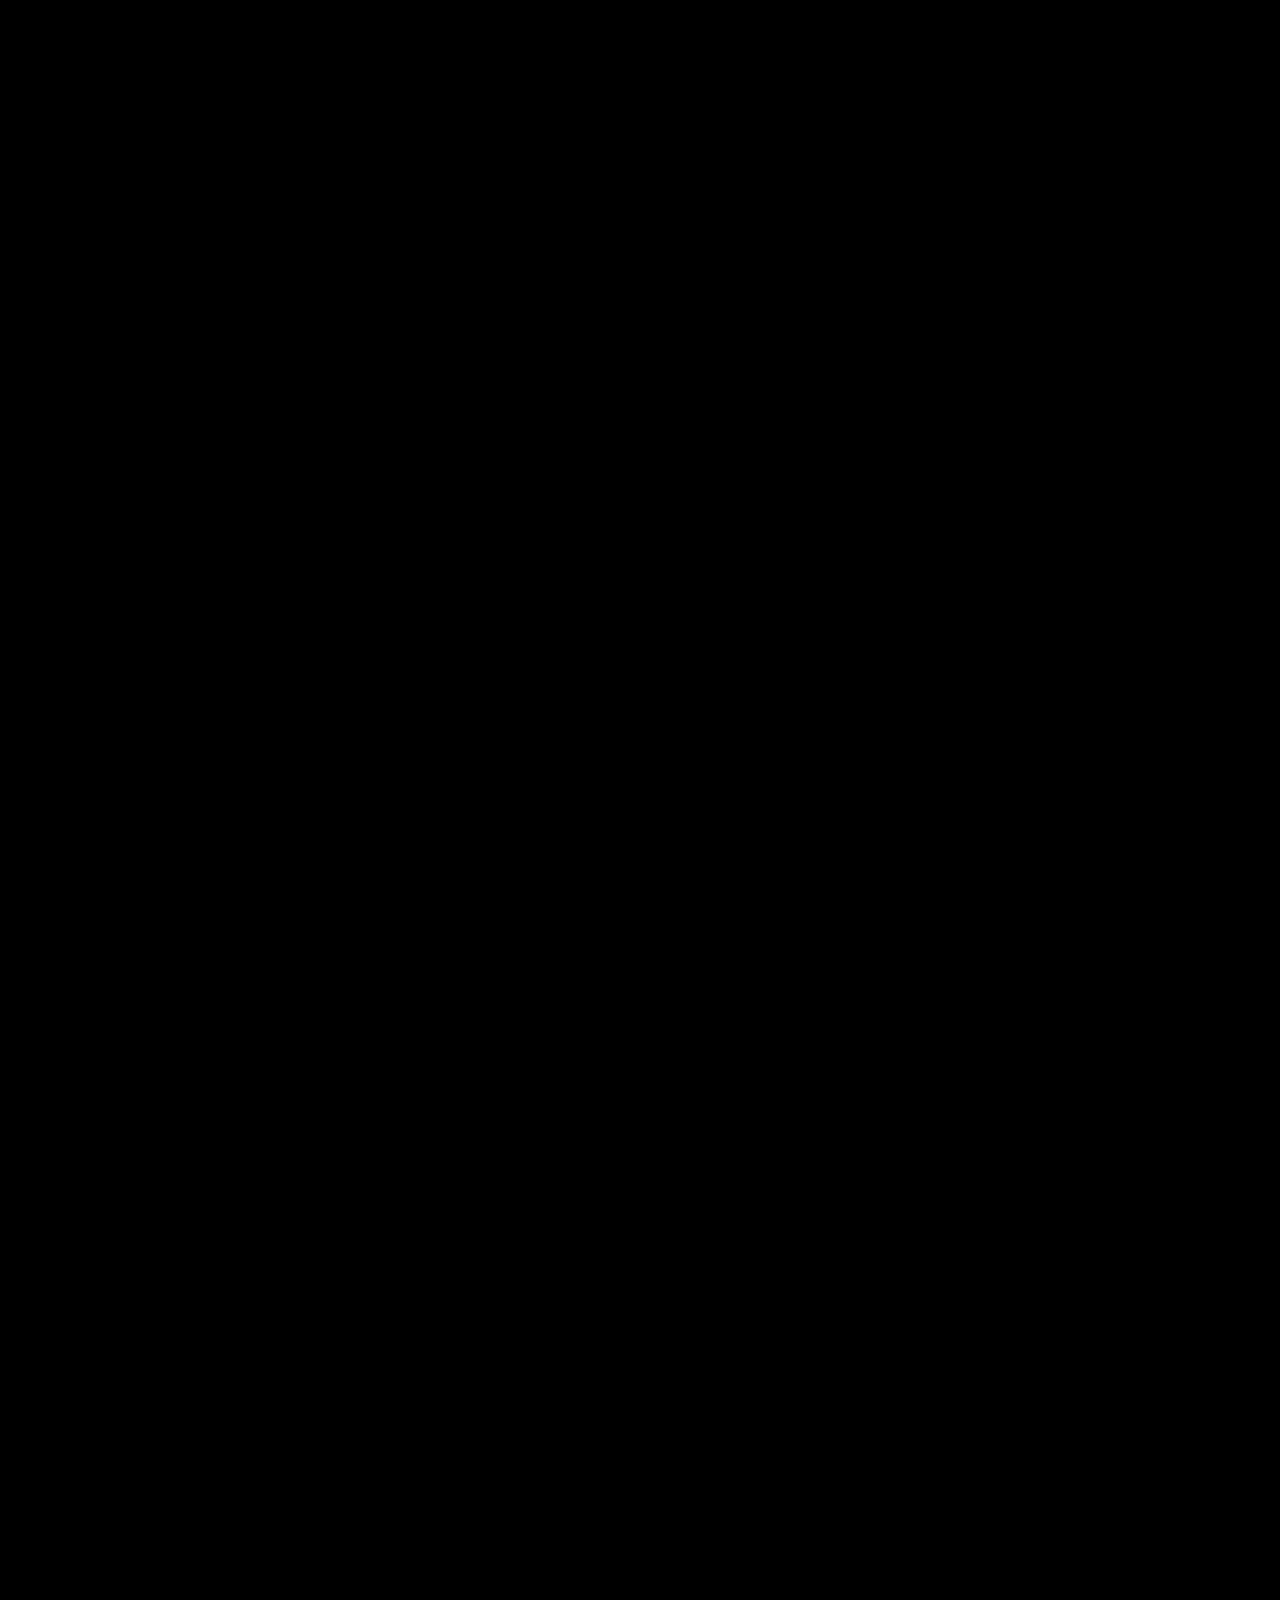
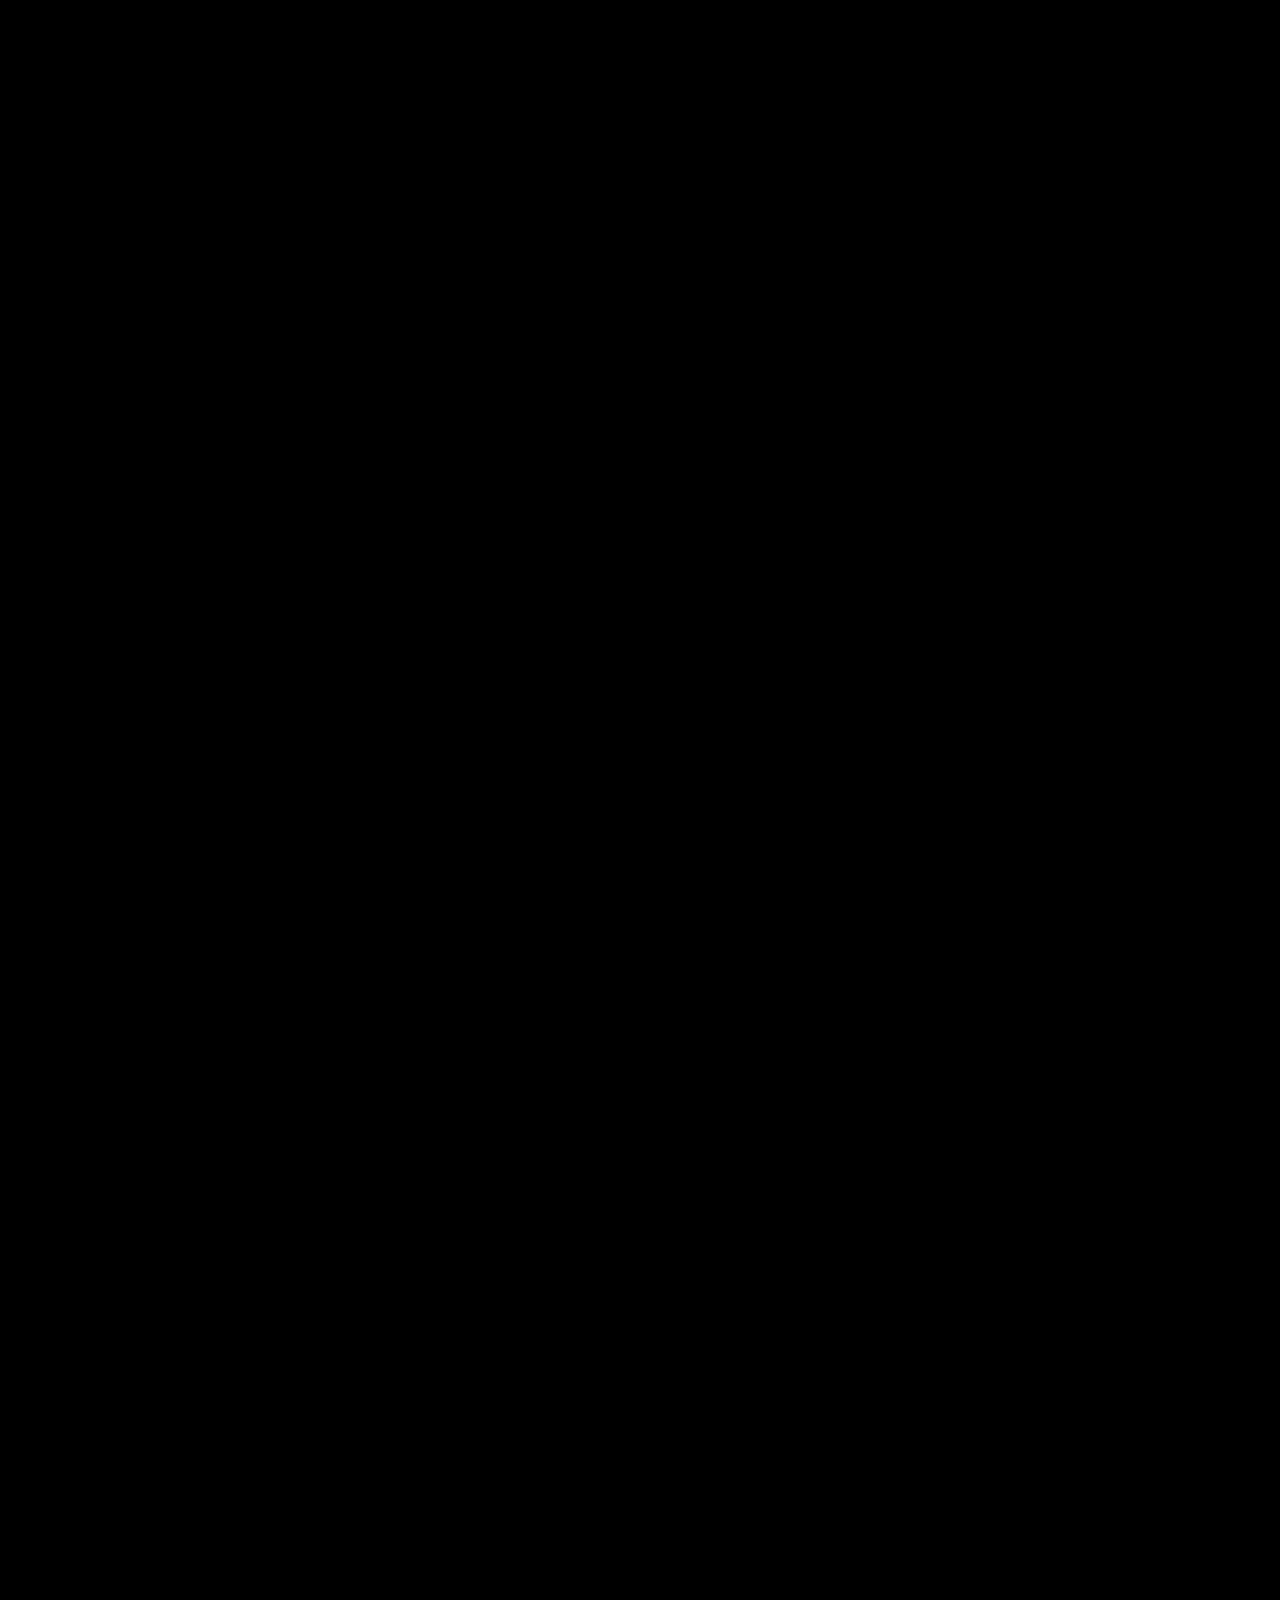
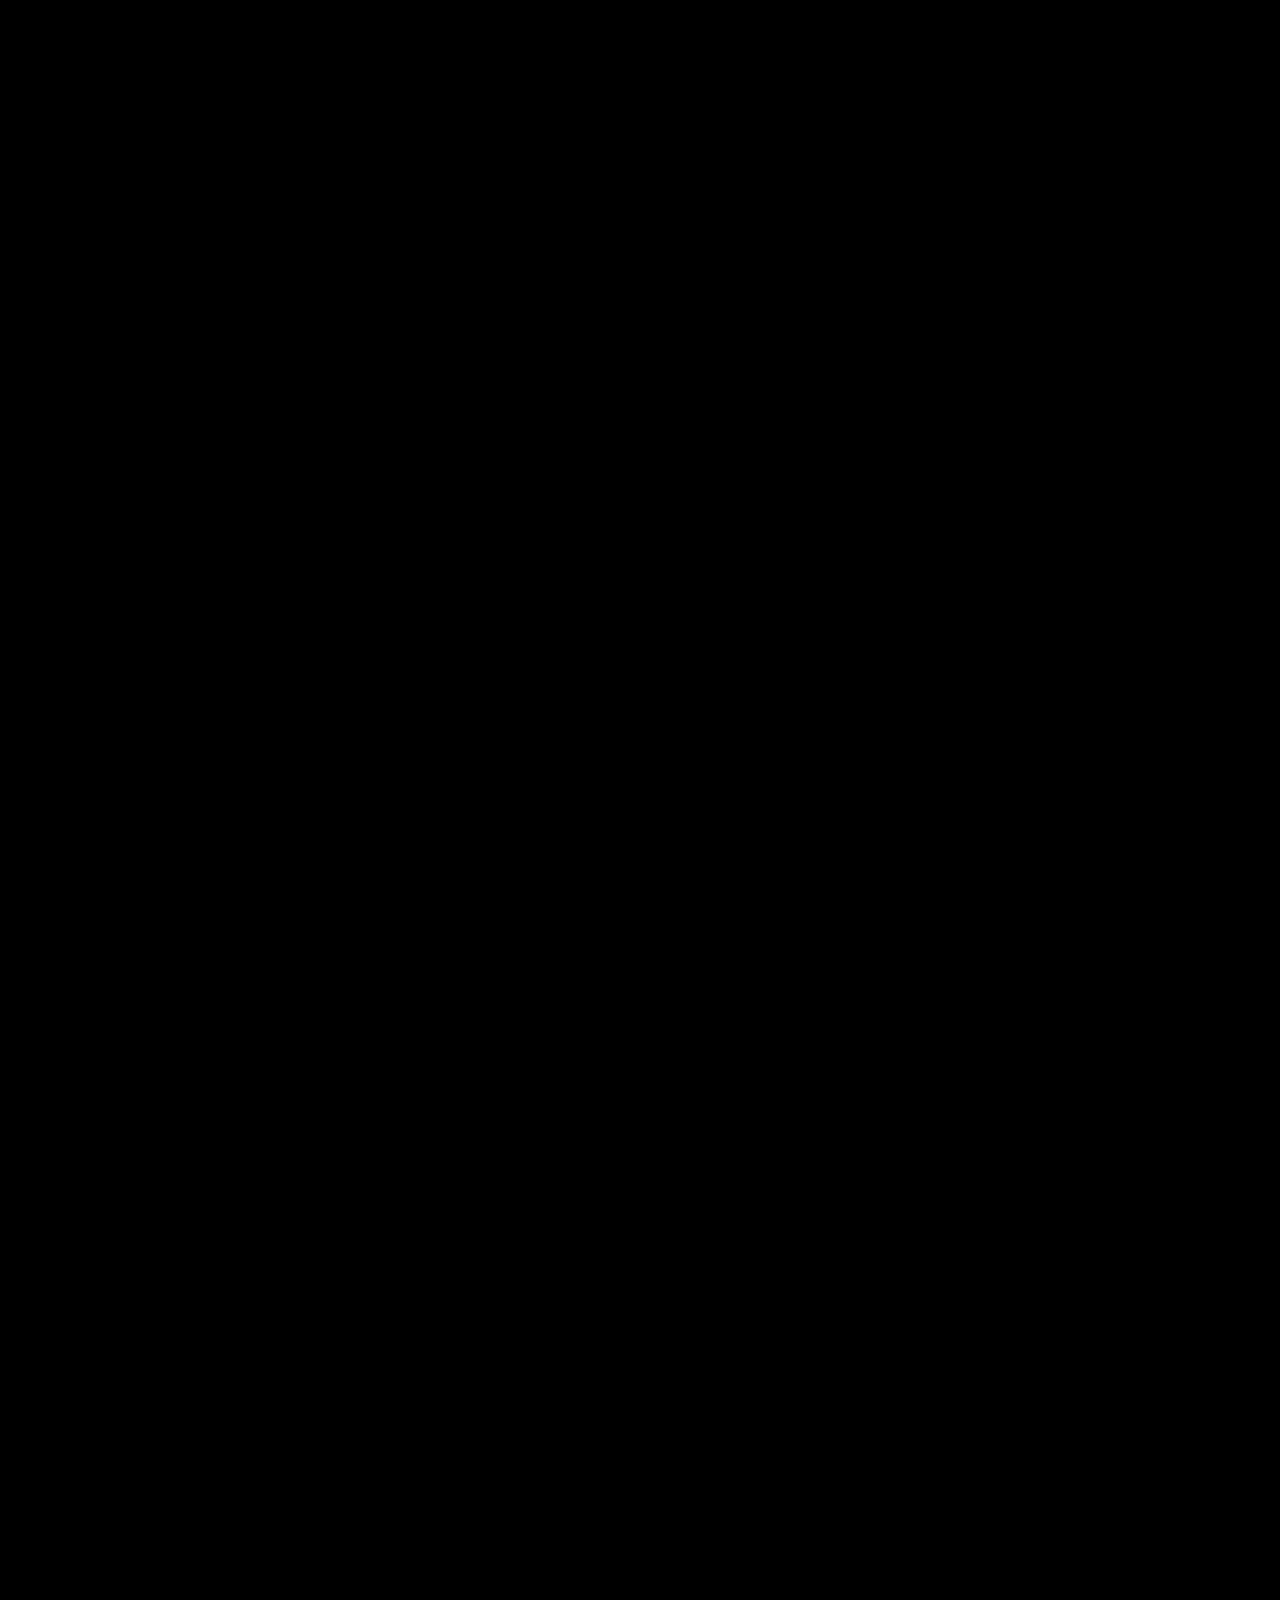
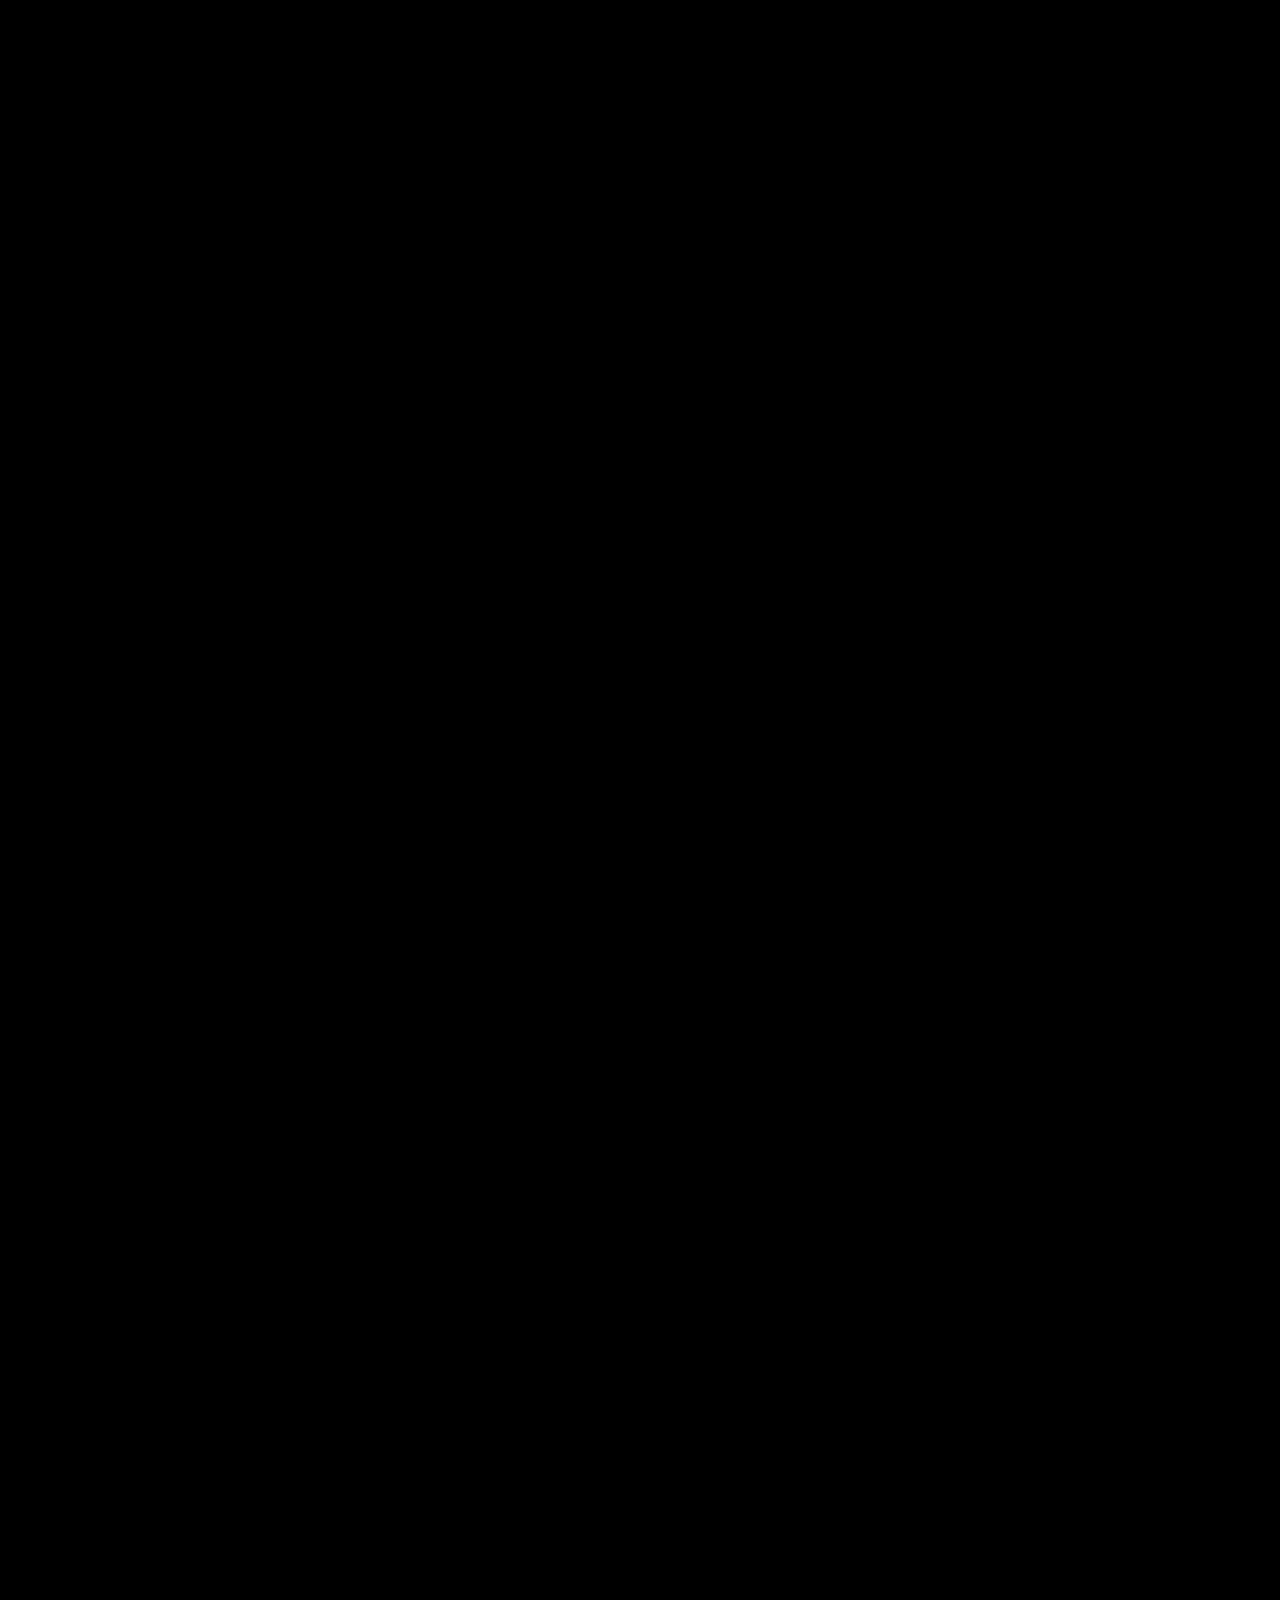
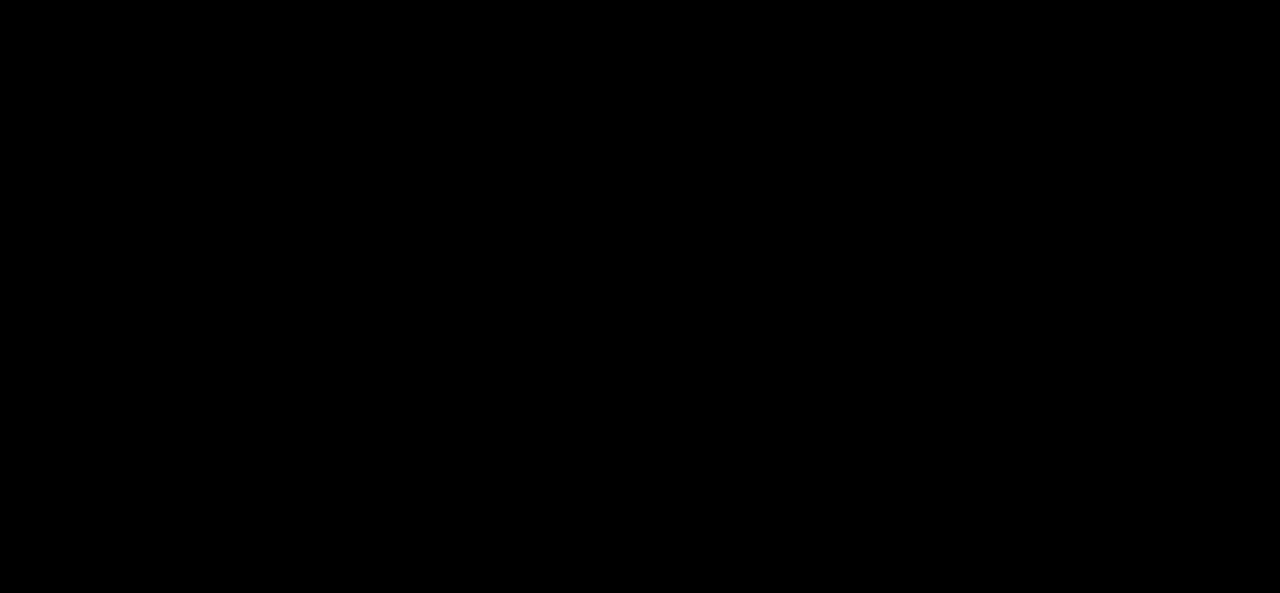
==== index.html @ 540d3f27 "1.." ====
<!DOCTYPE html>
<html lang="en">
<head>
    <meta charset="UTF-8">
    <meta name="viewport" content="width=device-width, initial-scale=1.0">
    <meta name="description" content=" ">
    <meta name="keywords" content="  ">
    <title> Portfolio Ola..</title>
    <link rel="icon" href="./imgFolder/logo2.jpg">
    <link rel="stylesheet" href="https://cdnjs.cloudflare.com/ajax/libs/font-awesome/6.5.1/css/all.min.css" integrity="sha512-DTOQO9RWCH3ppGqcWaEA1BIZOC6xxalwEsw9c2QQeAIftl+Vegovlnee1c9QX4TctnWMn13TZye+giMm8e2LwA==" crossorigin="anonymous" referrerpolicy="no-referrer" />
    <link rel="stylesheet" href="style.css">
</head>
<body data-mode="light">
    <!-- header section start  -->
    <header id="header">
        <div class="container">
            <nav id="fixed-nav">
                <div class="container">
                    <div class="nav-bar">
                    <a href="#" class="logo"> <img src="./imgFolder/logo2.jpg" alt="logo image"> </a>
                    <ul id="sidemenu">
                    <li><a href="#">home</a></li>
                    <li><a href="#about">About</a></li>
                    <li><a href="#services">Services</a></li>
                    <li><a href="#portfolio">Portfolio</a></li>
                    <li><a href="#pricing">Pricing</a></li>
                    <li><a href="#review">Review</a></li>
                    <li><a href="#contact">Contact</a></li>
                    <i class="fas fa-times" id="close-menu" onclick="closemenu()"></i>
                    </ul>
                    <div class="links">
                    <button id="toggle-mode">    <i class="fa-solid fa-sun"></i>   </button>
                    <a href="./index-Arabic.html" class="ar" id="toggle-mode">Ar</a>
                    <i class="fas fa-bars" id="menu-icon"></i>
                    </div>
                    </div>
                </div>
            </nav>
            <div class="home-text" id="home">
                    <h3>Hello There! I'm <span class="primary-span">Ola</span><br></h3>
                    <div class="movt"> <span>And I'm </span><h3 data-text="typist"> typist </h3></div>
                    <a href="#about" class="btn">Learn More</a>
            </div>
    </div>
    <a href="#">  <i class="fa-solid fa-arrow-up back-arrow"></i> </a>
    </header>
                <!-- Header section end  -->
                <!-- about section start  -->
                 
            <main>
                <section id="about">
                    <div class="container">
                        <div class="sub-title">
                            <p >About </p> <span> My</span>
                        </div>
                        <div class="row">
                            <div class="about-text">
                                <p> My name is Ola. I am 20 years old. I can write and format in Word, as well as make presentations in PowerPoint. 
                                    I can also transcribe audio and video files into a text file without errors. I can also translate documents from Arabic to English and Turkish and vice versa. Based on my experience, I can finish your file in the fastest time with highest quality.</p>
                                    <div class="tab-titles">
                                        <p class="tab-links active-link" onclick="opentab('skills')">Skills</p>
                                        <p class="tab-links " onclick="opentab('language')">Languages</p>
                                    </div>
                                    <div class="tab-contents active-tab" id="skills">
                                        <div class="skills">
                                            <h4>Technical SKILLS</h4>
                                            <hr class="hr1">
                                            <ul>
                                                <li>
                                                    <img src="./imgFolder/word-img.png" alt="word image">
                                                    <span>Word</span>
                                                </li>
                                                <li>
                                                    <img src="./imgFolder/powerpoint-img.png" alt="Powerpoint image">
                                                    <span>Powerpoint</span>
                                                </li>
                                                <li>
                                                    <img src="./imgFolder/transcription-icon.jpg" alt="transcription image">
                                                    <span>transcription</span>
                                                </li>
                                                <li>
                                                    <img src="./imgFolder/translation--icon.png" alt="translation image">
                                                    <span>translation</span>
                                                </li>
                                            </ul>
                                        </div>
                                        <div class="skills">
                                        <h4>PERSONAL SKILLS</h4>
                                        <hr class="hr2">
                                        <ul>
                                            <li> <i class="far fa-solid fa-check check-icon" ></i><span> Having High Communication Skills.</span></li>
                                            <li> <i class="far fa-solid fa-check check-icon" ></i><span> Possessing creativity in work.</span></li>
                                            <li> <i class="far fa-solid fa-check check-icon" ></i><span> Having organizational and coordination skills.</span></li>
                                            <li> <i class="far fa-solid fa-check check-icon" ></i><span> Passionate about learning and training.</span></li>
                                            <li> <i class="far fa-solid fa-check check-icon" ></i><span> Ability to manage time.</span></li>
                                        </ul>
                                    </div>
                                    </div>
                                    <div class="tab-contents" id="language">
                                        <div class="language">
                                        <div class="language-bar">
                                            <div class="info">
                                                <p>Arabic</p>
                                                <p>99%</p>
                                            </div>
                                            <div class="bar">
                                                <span class="arabic"></span>
                                            </div>
                                        </div>
                                        <div class="language-bar">
                                            <div class="info">
                                                <p>English</p>
                                                <p>87%</p>
                                                
                                            </div>
                                            <div class="bar">
                                                <span class="english" ></span>
                                            </div>
                                        </div>
                                        <div class="language-bar">
                                            <div class="info">
                                                <p>Türkçe</p>
                                                <p>73%</p>
                                            </div>
                                            <div class="bar">
                                                <span class="to" ></span>
                                            </div>
                                        </div>
                                        </div>
                                    </div>
                            </div>
                            <div class="about-img">
                                <img src="./imgFolder/about-img.jpg" alt="my photo">
                            </div>
                        </div>
                        <a href="#contact" class="btn">Contact Me Now</a>
                    </div>
                </section> 
                        <!-- about section end  -->
                        <!-- services section start  -->
                <section id="services">
                    <div class="container">
                        <div class="sub-title">
                            <span>My</span> <p >Services </p>
                        </div>
                        <div class="services-list">
                            <div>
                                <img src="./imgFolder/word-img.png" alt="services img" class="services-img">
                                <h2>Write & format</h2>
                                <p>I can write in Word in large quantities and also create simple and distinctive formatting to make the file appear in its best form.</p>
                            </div>
                            <div>
                                <img src="./imgFolder/powerpoint-img.png" alt="services img" class="services-img">
                                <h2>Presentations</h2>
                                <p>I can create PowerPoint presentations and also create a simple and distinctive format to make the presentation look unique and beautiful.</p>
                            </div>
                            <div>
                                <img src="./imgFolder/translation-img.png" alt="services img" class="services-img">
                                <h2>Translation</h2>
                                <p>I can translate documents from Arabic to English, Turkish and vice versa, and also create simple and distinctive formatting.</p>
                            </div>
                            <div>
                                <img src="./imgFolder/transcription-img.png" alt="services img" class="services-img">
                                <h2>Transcription</h2>
                                <p>I can transcribe audio and video files into a simple and beautiful formatted text file. </p>
                            </div>
                            <div>
                                <img src="./imgFolder/retouch-img.png" alt="services img" class="services-img">
                                <h2>Retouch</h2>
                                <p> I can help you by redesign your current project to looks better.</p>
                            </div>
                            <div>
                                <img src="./imgFolder/Support-img.png" alt="services img" class="services-img">
                                <h2>Support</h2>
                                <p> Support is available if you wanna make any changes for your project after dilvering it.</p>
                            </div>
                        </div>
                    </div>
                </section>
                <!-- services section end  -->
                <!-- portfolio section start  -->
                <section id="portfolio">
                    <div class="container">
                        <div class="sub-title">
                            <span>My</span> <p >Work </p>
                        </div>
                        <div class="work-list">
                            <div class="work">
                                <img src="./imgFolder/work2-img.png" alt="Portfolio image">
                                <div class="layer">
                                    <h3>Writing and formatting for Physics.</h3>
                                </div>
                            </div>
                            <div class="work">
                                <img src="./imgFolder/work3-img.png" alt="Portfolio image">
                                <div class="layer">
                                    <h3>Writing and formatting for Mathematics.</h3>
                                </div>
                            </div>
                            <div class="work">
                                <img src="./imgFolder/work1-img.png" alt="Portfolio image">
                                <div class="layer">
                                    <h3>Writing and formatting for English.</h3>
                                </div>
                            </div>
                            <div class="work">
                                <img src="./imgFolder/work4-img.png" alt="Portfolio image">
                                <div class="layer">
                                    <h3>Writing and formatting a book of children’s stories.</h3>
                                </div>
                            </div>
                            <div class="work">
                                <img src="./imgFolder/work5-img.png" alt="Portfolio image">
                                <div class="layer">
                                    <h3>Writing and formatting a novel for children</h3>
                                </div>
                            </div>
                            <div class="work">
                                <img src="./imgFolder/work6-img.png" alt="Portfolio image">
                                <div class="layer">
                                    <h3>Translating and formatting a children's novel</h3>
                                </div>
                            </div>
                        </div>
                    </div>
                </section>
                <!-- portfolio section end  -->
                <!-- Pricing section start  -->
                <section id="pricing">
                    <div class="container">
                        <div class="sub-title">
                            <span>My</span> <p >pricing </p>
                        </div>
                        <div class="pricing-list">
                            <div class="price-box">
                                    <h3>Write & Format </h3>
                                    <span class="price">between 5 - 10 /EGP</span>
                                    <a href="#contact" class="btn"> Contact Now</a>
                            </div>
                            <div class="price-box">
                                    <h3>Presentations </h3>
                                    <span class="price">between 5 - 10 /EGP</span>
                                    <a href="#contact" class="btn"> Contact Now</a>
                            </div>
                            <div class="price-box">
                                    <h3>Transcription</h3>
                                    <span class="price"> An hour => 130 /EGP</span>
                                    <a href="#contact" class="btn"> Contact Now</a>
                            </div>
                            <div class="price-box">
                                    <h3>Translation</h3>
                                    <span class="price">Price depends on language</span>
                                    <a href="#contact" class="btn"> Contact Now</a>
                            </div>
                        </div>
                    </div>
                </section>
                <!-- Pricing section end  -->
                <section id="review">
                    <div class="container">
                        <div class="sub-title">
                            <span>Review</span> <p >customer's </p>
                        </div>
                        <div class="box-container">
                            <div class="box">
                                <img src="./imgFolder/quote.png" alt="quote image" class="quote">
                                <p>The file is beautiful and the format is very well organized. Thank you very much.</p>
                                <h3> Ms. Menna</h3>
                                <div class="stars">
                                    <i class="fas fa-star"> </i>
                                    <i class="fas fa-star"> </i>
                                    <i class="fas fa-star"> </i>
                                    <i class="fas fa-star"> </i>
                                    <i class="fas fa-star-half-alt star" > </i>
                                </div>
                            </div>
                            <div class="box">
                                <img src="./imgFolder/quote.png" alt="quote image" class="quote">
                                <p>The file is excellent. Thank you for your effort and effort in it. May God bless you.</p>
                                <h3> Mrs. Eman</h3>
                                <div class="stars">
                                    <i class="fas fa-star"> </i>
                                    <i class="fas fa-star"> </i>
                                    <i class="fas fa-star"> </i>
                                    <i class="fas fa-star"> </i>
                                    <i class="fas fa-star-half-alt star"> </i>
                                </div>
                            </div>
                            <div class="box">
                                <img src="./imgFolder/quote.png" alt="quote image" class="quote">
                                <p>The file has no errors, the format is nice, and the colors are organized. Thank you.</p>
                                <h3> Ms. Mariam</h3>
                                <div class="stars">
                                    <i class="fas fa-star"> </i>
                                    <i class="fas fa-star"> </i>
                                    <i class="fas fa-star"> </i>
                                    <i class="fas fa-star"> </i>
                                    <i class="fas fa-star-half-alt star"> </i>
                                </div>
                            </div>
                        </div>
                    </div>
                </section> 
                <!-- REVIEW END........... -->
                <!-- contact section start  -->
                <section id="contact">
                    <div class="container">
                        <div class="sub-title">
                            <p >Contact </p> <span> My</span>
                        </div>
                        <h3>Feel free to drop me a line at:</h3>
                        <div class="row">
                            <div class="col">
                            <i class="fa-solid fa-phone con-icon"></i> 
                                <a href="tel:+201006960262"> +201006960262</a>
                            </div>
                            <div class="col">
                                <i class="fa-solid fa-envelope con-icon"></i>
                                <a href="mailto:Ola736492@gmail.com"> Ola736492@gmail.com</a>
                            </div>
                        </div>
                        <h3>Find Me On Social Network:</h3>
                        <div class="social-icons-contact">
                            <a href="https://m.facebook.com/profile.php/?id=100056849457284" target="_blank"><i class="fa-brands fa-facebook" id="icons-contact"></i></a>
                            <a href="https://wa.me/+201006960262" target="_blank"><i class="fa-brands fa-whatsapp"  id="icons-contact"></i></a>
                            <a href="https://webogram.org/a/#2057934182" target="_blank"><i class="fa-brands fa-telegram"  id="icons-contact"></i></a>
                            <a href="https://www.facebook.com/messages/t/100056849457284" target="_blank"><i class="fa-brands fa-facebook-messenger messenger" id="icons-contact"></i></a>
                        </div>
                    </div>
                </section> 
                <!-- contact section end  -->
            </main>
        <footer>
            <p class="copy-right"> Made by <a href="#">Ola</a> | Copyright &copy; Reserved</p>
        </footer>
    <script src="script.js"></script>
</body>
</html>
---- style.css ----
:root{
    --first-color: #000000;
    --second-color: #ff5e00;
    --third-color: #fff;
}

*{
    margin: 0;
    padding: 0;
    font-family: 'Times New Roman', serif;
    box-sizing: border-box;
    text-decoration: none;
    list-style: none;
}
body{
    background-color: var(--first-color);
    color: var(--third-color);
    transition: all .4s ease;
    opacity: 0;
    animation: slideZero 2s ease forwards;
}
@keyframes slideZero {
    0%{
        opacity: 0;
    }
    100%{
        opacity: 1;
    }
}

::selection{
    background: var(--second-color);
    color: var(--third-color);
}
::-webkit-scrollbar{
    height: 0;
    width: .5rem;
}
::-webkit-scrollbar-track{
    background: var(--background-color);
}
::-webkit-scrollbar-thumb{
    background: var(--second-color);
    border-radius: 5rem;
}
.primary-span{
    color: var(--second-color);
    font-size: 2.4rem;
}

#header {
    background-image: url(./imgFolder/about-image.jpg);
    background-position: center;
    background-repeat: no-repeat;
    background-size: cover;
    background-attachment: fixed;
    position: relative;
    width: 100%;
    height: 100vh;
}
#header::after{
    content: '';
    position: absolute;
    top: 0;
    left: 0;
    width: 100%;
    height: 100vh;
    background-color: hsla(0, 0%, 0%, 0.4);
    z-index: .5;
}
#header *{
    z-index: 2;
}
section{
    padding: 8.5rem 0;
}
.container{
    padding: 0 16rem;
}
nav{
    background: transparent;
    width: 100%;
    padding: 10px 0;
    position: fixed;
    top: 0;
    left: 0;
    z-index: 9999;
    transition: all ease .3s;
}
.FixedHeader{
    background: var(--third-color);
    box-shadow: 0 0 10px 3px var(--second-color);
    opacity: .6;
}
.nav-bar{
    display: flex;
    align-items: center;
    justify-content: space-between;
    flex-wrap: wrap;
}
nav .logo img{
    width: 90px;
    height: 60px;
    border-top-left-radius: 38px;
    border-top-right-radius: 38px;
    border-bottom-right-radius: 10px;
    border-bottom-left-radius: 10px;
    padding-top: 5px;
}
nav ul{
    display:flex;
    align-items: center;
    justify-content: space-between;
    padding: 17px 0;
}
nav ul li a{
    font-size: 21px;
    font-weight: 600;
    color: var(--first-color);
    margin-left: 30px;
    position: relative;
    transition: .5s;
    opacity: 0;
    animation: slideZero 1s ease forwards;
}
@keyframes slideZero {
    0%{
        opacity: 0;
    }
    100%{
        opacity: 1;
    }
}
nav ul li a:hover{
    color: var(--second-color);
}
nav ul li a::after{
    content: '';
    width: 0;
    height: 3px;
    background: var(--second-color);
    border-radius: 7px;
    position: absolute;
    left: 0;
    bottom: -3px;
    transition: .4s;
}
nav ul li a:hover::after{
    width: 100%;
}
nav ul li a.active{
    color: var(--second-color);
}

nav #menu-icon,
nav #close-menu{
    display: none;
}
nav .links{
    display: flex;
    gap: 15px;
}
nav #toggle-mode{
    font-size: 1.2rem;
    color:var(--first-color);
    background-color: transparent;
    border: none;
    border: 2.5px solid var(--second-color);
    border-radius: 7px;
    padding: .5rem ;
    margin: 7px 0;
    display: flex;
    cursor: pointer;
    position: relative;
    transition: all .3s ease;
}
nav #toggle-mode:hover{
    color: var(--first-color);
    background-color: var(--third-color);
    border-color: var(--first-color);
}
#header .container .home-text {
    display: flex;
    flex-direction: column;
    align-items: center;
    text-align: center; 
    position: absolute;
    width: 100%;
    top: 50%;
    left: 50%;
    transform: translate(-50%, -50%);
    z-index: 1;
}
#header .container .home-text h3{
    font-size: 2.1rem;
    letter-spacing: 1px;
    margin:0 0 .5rem;
    opacity: 0;
    animation: slideLeft 1s ease forwards;
}
@keyframes slideLeft {
    0%{
        transform: translateX(-200px);
        opacity: 0;
    }
    100%{
        transform: translateX(0px);
        opacity: 1;
    }
}#header .container .home-text .movt{
    display: flex;
    align-items: center;
}
#header .container .home-text .movt span{
    font-size: 22px;
    letter-spacing: 1px;
    margin-right: .3rem;
}

#header .container .home-text .movt h3{
    font-size: 2.2rem;
    font-weight: 700;
    position: relative;
    color: transparent;
    text-transform: uppercase;
}
#header .container .home-text .movt h3::before{
    content: attr(data-text);
    position: absolute;
    top: 0;
    left: 0;
    width: 0%;
    height: 100%;
    color: var(--second-color);
    border-right: 4px solid var(--second-color);
    overflow: hidden;
    animation: animate 4s linear infinite;
}
@keyframes animate {
    0%,10%,100%{
        width: 0;
    }
    
    70%,90%{
        width: 100%;
    }
}

.btn{
    display: inline-flex;
    align-items: center;
    justify-content: center;
    color: var(--third-color);
    background: var(--second-color);
    border: 2px solid var(--second-color);
    border-radius: 10px;
    box-shadow:0 0 .9rem var(--second-color) ;
    font-size: 1.3rem;
    font-weight: 600;
    letter-spacing: 1px;
    padding: .8rem 2.5rem;
    margin-top: 1rem;
    transition: .5s;
    position: relative;
    overflow: hidden;
    z-index: 1;
}
.btn:hover{
    color: var(--second-color);
    font-size: 1.35rem;
}
.btn::before{
    content: '';
    position: absolute;
    width: 0;
    height: 100%;
    background: var(--first-color);
    left: 0;
    top: 0;
    transition: .5s;
    z-index: -1;
}
.btn:hover::before{
    width: 100%;
}
.back-arrow{
    font-size: 1.1rem;
    color: var(--first-color);
    background-color: var(--second-color);
    border: none;
    border-radius: 50%;
    padding: 1rem 1.1rem;
    cursor: pointer;
    position: fixed;
    bottom: 2%;
    right: 1.1%;
    transition: all ease .4s;
}
.back-arrow:hover{
    transform: translateY(-9px);
}

/* home section end */
/* about section start */
#about{
    color: #ababab;
    height: auto;
    width: 100%;
}
#about .row{
    display: flex;
    align-items: start;
    justify-content: space-between;
}
.sub-title{
    font-size: 60px;
    font-weight: 600;
    color: var(--third-color);
    text-align: center;
    margin-bottom: 8rem;
    width: auto;
}
.sub-title p{
    position: relative;
    display: inline-block;

}
.sub-title p::after{
    content: '';
    position: absolute;
    bottom: -3px;
    left: 0;
    width: 100%;
    height: 4px;
    background-color: var(--second-color);
    border-radius: 10px;
}
.sub-title span{
    color: var(--second-color);
}
#about .row .about-text{
    flex-basis: 55%;
}
#about .row .about-text p{
    font-size: 18px;
    letter-spacing: 1px;
    line-height: 1.9;
    font-family: sans-serif;
    color: var(--third-color);
}
#about .row .about-text .tab-titles{
    display: flex;
    margin: 20px 0 40px;
}
#about .row .about-text .tab-titles .tab-links{
    margin-right: 50px;
    font-size: 19px;
    font-weight: 500;
    letter-spacing: .7px;
    font-family: 'Times New Roman';
    cursor: pointer;
    position: relative;
}
#about .row .about-text .tab-titles .tab-links::after{
    content: '';
    position: absolute;
    left: 0;
    bottom: -8px;
    width: 0;
    height: 3px;
    background: var(--second-color);
    transition: .5s;
}
#about .row .about-text .tab-links.active-link::after{
    width: 60%;
}
#about .tab-contents.active-tab h4{
    font-size: 21px;
    color:var(--third-color) ;
    letter-spacing: 1.3px;
    text-transform: uppercase;
    margin-bottom: 3px;
}
#about .tab-contents.active-tab .hr1{
    width:14rem ;
    border-radius: 50%;
}
#about .tab-contents.active-tab .hr2{
    width:13rem ;
    border-radius: 50%;
}
#about .tab-contents ul li{
    margin-top: 1rem;
    letter-spacing: 1px;
    color: var(--third-color);
    display: flex;
    align-items: center;
}
#about .tab-contents ul li span{
    color: var(--second-color);
    font-size: 17px;
    font-weight: 600;
    letter-spacing: 1px;
}
#about .tab-contents{
    display: none;
}
#about .tab-contents.active-tab{
    display: flex;
    justify-content: space-between;
}
#about .tab-contents.active-tab ul li img{
    width: 37px;
    height: 35px;
    border-radius: 50%;
    margin-right: 10px;
}
#about .tab-contents.active-tab ul li .check-icon{
    font-size: 1.3rem;
    color: var(--third-color);
    margin-right: 10px;
}
.language{
    flex-direction: column;
    min-width: 90%;
}
.language-bar{
    margin-bottom: 2.3rem;
}
.language-bar .info{
    display: flex;
    align-items: center;
    justify-content: space-between;
    padding:0 10px ;
}
.language-bar .info p{
    font-size:17px ;
    letter-spacing: 1.3px;
    font-weight: 500;
}
.language-bar .bar{
    width: 100%;
    height: 7px;
    background: #180715;
    border-radius: 25px;
    margin-top: 10px;
    position: relative;
}
.language-bar .bar span{
    width: 50%;
    height: 100%;
    position: absolute;
    left: 0;
    background:var(--second-color);
    border-radius: 25px;
    box-shadow: 0 0 .5rem var(--second-color);
}
.language-bar  .bar .arabic{
    width: 99%;
    animation: arabic .5s;
}
.language-bar  .bar .english{
    width: 87%;
    animation: english .6s;
}
.language-bar  .bar .to{
    width: 73%;
    animation: to .7s;
}
#about .tab-contents#education ul li span{
    margin: 0;
    font-weight: 600;
}
@keyframes arabic{
    0%{
        width: 0%;
    }
    100%{
        width: 99%;
    }
}
@keyframes english{
    0%{
        width: 0%;
    }
    100%{
        width: 87%;
    }
}
@keyframes to{
    0%{
        width: 0%;
    }
    100%{
        width: 73%;
    }
}
#about .row .about-img {
    flex-basis: 37%;
}
#about .row .about-img img{
    width: 100%;
    border-radius: 15px;
}
#about .btn{
    margin: 2rem auto 1rem;
    padding: 0;
    width: 230px;
    height: 60px;
}

/* about section end */
/* services section start */

#services .services-list{
    display: grid;
    grid-template-columns: repeat(3, 1fr);
    grid-gap: 30px;
    margin-top: 50px;
}
#services .services-list div{
    font-size: 13px;
    font-weight: 300;
    text-align: center;
    padding: 40px;
    color: #000;
    background:#fff2e5;
    border-radius: 10px;
    border: 1px solid var(--second-color);
    box-shadow: 0 0 0.5rem var(--second-color);
    transition: background .5s, transform .5s;
}
#services .services-list div:hover{
    background: var(--second-color);
    transform: translateY(-10px);
}
#services .services-list div .services-img{
    width: 90px;
    border-radius: 15px;
    margin-bottom: 30px;
}
#services .services-list div h2{
    font-size: 30px;
    font-weight: 500;
    margin-bottom: 15px;
}
#services .services-list div p{
    font-size: 15px;
    font-weight: 300;
    font-family: sans-serif;
    letter-spacing: 1px;
    margin-bottom: 20px;
}
/* services section end */
/* portfolio section start */

#portfolio .work-list{
    display: grid;
    grid-template-columns: repeat(3, 1fr);
    grid-gap: 40px;
    margin: 50px 0;
}
#portfolio .work-list .work{
    border-radius: 10px;
    position: relative;
    overflow: hidden;
}
#portfolio .work-list .work img{
    width: 100%;
    height: auto;
    border-radius: 10px;
    display: block;
    transition:.5s ;
}
#portfolio .work-list .work:hover img{
    transform: scale(1.2);
}
#portfolio .work-list .work .layer{
    width: 100%;
    height: 0;
    background: linear-gradient(rgba(0,0,0,0.8) ,#be4600);
    border-radius: 10px;
    position: absolute;
    left: 0;
    bottom: 0;
    overflow: hidden;
    display: flex;
    flex-direction: column;
    align-items: center;
    justify-content: center;
    text-align: center;
    padding: 0 40px;
    transition: height 0.5s;
}
#portfolio .work-list .work:hover .layer{
    height: 100%;
}
#portfolio .work-list .work .layer h3{
    font-size: 21px;
    font-weight: 500;
    letter-spacing: 1px;
    padding: 0 .5rem  ;
    text-transform: uppercase;
    color: var(--third-color);
}
/* portfolio section end */
/* Pricing section start */
#pricing .container .pricing-list{
    display: grid;
    grid-template-columns: repeat(4, 1fr);
    gap: 30PX;
    text-align: center;
}
#pricing .container .pricing-list .price-box{
    padding: 4rem 2rem;
    border: 2.4px solid var(--third-color);
    border-radius: 15px;
    transition: all ease .4s;
}
#pricing .container .pricing-list .price-box:hover{
    border-color: var(--second-color);
    transform: translateY(-10px);
}
#pricing .container .pricing-list .price-box h3{
    font-size: 27px;
    font-weight: 600;
    letter-spacing: 2px;
    margin-bottom: 1.5rem;
    text-transform: uppercase;
}
#pricing .container .pricing-list .price-box .price{
    color: var(--third-color);
    font-size: 25px;
    font-weight: 600;
    letter-spacing: 1px;
    display: block;
}
#pricing .container .pricing-list .price-box .btn{
    height: 50px;
    margin-top: 2.3rem;
}
/* Pricing section end */
/* REVIEW START ................ */
#review .box-container{
    display: grid;
    grid-template-columns: repeat(3, 1fr);
    gap: 30px;
}
#review .box-container .box{
    text-align: center;
    padding: 0 2rem;
}
#review .box-container .box .quote{
    width: 80px;
}
#review .box-container .box p{
    font-size: 19px;
    font-weight: 600;
    letter-spacing: 1px;
    line-height: 1.8;
    color: var(--third-color);
    padding: .3rem 0 1rem 0;
}
#review .box-container .box h3{
    font-size: 27px;
    letter-spacing: 1px;
    color: var(--third-color);
    padding: 1rem 0;
}
#review .box-container .box .stars{
    font-size: 1.6rem;
    padding: .5rem;
    color:var(--second-color);
}
#review .box-container .box .stars .star{
    color: #ccc;
}
/* REVIEW END ................ */

/* contact section start */
#contact {
    margin: 7rem 0;
    text-align: center;
}
#contact h3{
    font-size: 27px;
    font-weight: 600;
    letter-spacing: 1px;
    color: var(--third-color);
    margin-bottom: 40px;
}
#contact .row {
    display: flex;
    align-items: center;
    justify-content: space-between;
    text-align: center;
    width: 650px;
    margin: 35px auto;
}
#contact .row .col{
    width: 290px;
    height: 190px;
    padding: 10px;
    border-radius: 10px;
    box-shadow: 0 1px 10px 1px var(--third-color);
    display: flex;
    flex-direction: column;
    align-items: center;
    justify-content: center;
    transition: all ease .4s;
}
#contact .row .col:hover{
    transform: scale(1.1);
    box-shadow: 0 1px 10px 1px var(--second-color);
}
#contact .row .col .con-icon{
    color: var(--second-color);
    font-size: 33px;
    margin-bottom: 1.7rem;
}
#contact .row .col a{
    font-size: 22px;
    color: var(--third-color);
    transition: all ease .3s;
}
#contact .row .col a:hover{
    color: var(--second-color);
}
#contact .social-icons-contact{
    width: 270px;
    margin: 0 auto;
    display: flex;
    align-items: center;
    justify-content: space-between;
    margin-top: 1rem;
}
#contact .social-icons-contact #icons-contact{
    font-size: 28px;
    color: var(--third-color);
    transition: .3s;
}
#contact .social-icons-contact #icons-contact:hover{
    color: var(--second-color);
    transform: translateY(-9px);
} 
/* contact section end */
/* footer start   */
footer .copy-right{
    width: 100%;
    text-align: center;
    font-size: 22px;
    font-weight: 600;
    letter-spacing: 2px;
    padding: 20px 5px;
    margin-top: 1rem;
    background: #1b1a1a7c ;
    color: var(--third-color);
}
footer .copy-right a{
    font-size: 23px;
    color: var(--second-color);
}
/* footer end   */

@media only screen and (max-width:1650px){
    .container{
        padding: 0 9rem;
    }
}
@media only screen and (max-width:1460px){
    .container{
        padding: 0 7rem;
    }
}
@media only screen and (max-width:1370px){
    .container{
        padding: 0 4rem;
    }
    section{
        padding: 5rem 0;
    }
    #about .tab-contents.active-tab h4{
        font-size: 19px;
        letter-spacing: .5px;
        margin-top: 2rem;
    }
    #about .tab-contents.active-tab .hr1{
        width:12.2rem ;
    }
    #about .tab-contents.active-tab .hr2{
        width:11.3rem ;
    }
    #about .tab-contents ul li{
        letter-spacing: .5px;
    }
    #about .tab-contents ul li span{
        letter-spacing: .5px;
    }
    #about .row .about-text{
        flex-basis: 100%;
    }
    .language{
        min-width: 100%;
    }
    #about .row .about-img {
        flex-basis: 0%;
        display: none;
    }
    #about .btn{
        width: 190px;
    }
    #pricing .container .pricing-list{
        grid-template-columns: repeat(3, 1fr);
        gap: 15PX;
    }
    #pricing .container .pricing-list .price-box{
        padding: 4rem 1.5rem;
        margin-bottom: 20px;
    }
}
@media only screen and (max-width:992px){
    .container{
        padding: 0 2rem;
    }
    nav .logo img{
        width: 77px;
        height: 53px;
    }
    nav{
        padding: 7px 0;
    }
    #sidemenu{
        background: rgb(0, 0, 0);
        position: absolute;
        top: 0%;
        right: 0%;
        width: 100%;
        text-align: center;
        padding: 50px 0;
        display: block;
        z-index: 3;
        clip-path: polygon(0 0, 100% 0, 100% 0, 0 0);
        transition: all ease .3s ;
    }
    #sidemenu.active{
        clip-path: polygon(0 0, 100% 0, 100% 100%, 0 100%);
    }
    #sidemenu li{
        padding-top: 17px ;
    }
    #sidemenu li a{
        margin: 0;
        color: var(--third-color);
    }
    #sidemenu li a:hover{
        color: var(--second-color);
    }
    #sidemenu li a::after{
        display:none;
    }
    nav .container .nav-bar #menu-icon,
    nav .container .nav-bar #close-menu{
    display: block;
    }
    nav #toggle-mode,
    nav .container .nav-bar #menu-icon{
        font-size: 1rem;
        padding: .5rem ;
    }
    nav .container .nav-bar #menu-icon{
        color:var(--first-color);
        background-color: transparent;
        border: none;
        border: 2px solid var(--second-color);
        border-radius: 7px;
        margin: 7px 0;
        display: flex;
        cursor: pointer;
        position: relative;
        transition: all .3s ease;
    }
    nav .container .nav-bar #close-menu{
        font-size: 25px;
        color: var(--second-color);
        position: absolute;
        top: 25px;
        right: 41px;
        cursor: pointer;
    } 
    #header .container .home-text h3{
        font-size: 1.7rem;
    }
    #header .container .home-text .movt span{
        font-size: 20px;
    }
    
    #header .container .home-text .movt h3{
        font-size: 1.7rem;
    }
    .primary-span{
        font-size: 1.9rem;
    }
    .btn{
        font-size: 1.1rem;
        padding: .8rem 2.2rem;
    }
    .sub-title{
        font-size: 40px;
        margin-bottom: 3rem;
    }
    #services .services-list{
        grid-template-columns: repeat(2, 1fr);
        grid-gap: 20px;
    }
    #services .services-list div{
        padding: 20px;
    }
    #portfolio .work-list{
        grid-template-columns: repeat(2, 1fr);
        grid-gap: 20px;
    }
    #portfolio .work-list .work .layer h3{
        font-size: 19px;
        letter-spacing: .5px;
    }
    #pricing .container .pricing-list{
        grid-template-columns: repeat(2, 1fr);
        gap: 10PX;
    }
    #pricing .container .pricing-list .price-box h3{
        font-size: 22px;
        letter-spacing: .7px;
    }
    #pricing .container .pricing-list .price-box .price{
        font-size: 21px;
        letter-spacing: .5px;
    }
    #review .box-container{
        grid-template-columns: repeat(2, 1fr);
    }
    #review .box-container .box .stars {
        font-size: 1.2rem;
    }
    #contact h3{
        font-size: 24px;
    }
    #contact .row {
        width: 490px;
    }
    #contact .row .col{
        width: 230px;
        height: 190px;
    }
    #contact .social-icons-contact {
        width: 200px;
    }
    footer .copy-right{
        font-size: 19px;
    }
    footer .copy-right a{
        font-size: 20px;
        color: var(--second-color);
    }
}
@media only screen and (max-width:650px){
    .container{
        padding: 0 1.2rem;
    }
    nav .logo img{
        width: 65px;
        height: 43px;
    }
    nav #toggle-mode,
    nav .container .nav-bar #menu-icon{
        font-size: .9rem;
        padding: .3rem ;
    }
    nav #toggle-mode.ar{
        font-size: 16px;
    }
    #sidemenu li a{
        margin: 0;
        font-size: 17px;
    }
    nav .container .nav-bar #close-menu {
        font-size: 20px;
        top: 22px;
        right: 27px;
    }
    #header .container .home-text h3{
        font-size: 1.2rem;
    }
    #header .container .home-text .movt span{
        font-size: 17px;
    }
    
    #header .container .home-text .movt h3{
        font-size: 1.2rem;
    }
    .primary-span{
        font-size: 1.4rem;
    }
    .btn{
        font-size: .9rem;
        padding: .8rem 1.2rem;
    }
    .btn:hover{
        font-size: .9rem;
    }
    .back-arrow {
        font-size: .8rem;
        padding: .8rem .9rem;
    }
    .sub-title {
        font-size: 25px;
    }
    #about .row,
    #about .btn{
        margin-left: 5px;
    }
    #about .row .about-text p{
        font-size: 14px;
        margin-top: 0;
    }
    #about .tab-contents.active-tab{
        display: block;
        justify-content: center;
    }
    #about .row .about-text .tab-titles{
        margin: 20px 0 10px;
    }
    #about .row .about-text .tab-titles .tab-links {
        margin-right: 30px;
        font-size: 15px;
    }
    #about .tab-contents.active-tab h4 {
        margin-top: 2rem;
        font-size: 15px;
    }
    #about .tab-contents.active-tab .hr1,
    #about .tab-contents.active-tab .hr2{
        width:9rem ;
    }
    #about .tab-contents.active-tab ul li img {
        width: 30px;
        height: 30px;
        margin-right: 5px;
    }
    #about .tab-contents ul li span {
        font-size: 14px;
    }
    #about .btn {
        width: 140px;
        height: 40px;
    }
    #services .services-list{
        grid-template-columns: repeat(1, 1fr);
    }
    #services .services-list div {
        padding: 20px;
    }
    #services .services-list div .services-img{
        margin-bottom: 10px;
    }
    #services .services-list div .services-img {
        width: 50px;
        margin-bottom: 5px;
    }
    #services .services-list div h2 {
        font-size: 18px;
    }
    #services .services-list div p {
        font-size: 13px;
        letter-spacing: .3px;
    }
    #portfolio .work-list{
        grid-template-columns: repeat(1, 1fr);
        grid-gap: 10px;
    }
    #portfolio .work-list .work .layer h3{
        font-size: 15px;
        letter-spacing: .5px;
    }
    #pricing .container .pricing-list{
        grid-template-columns: repeat(1, 1fr);
    }
    .container .pricing-list .price-box {
        padding: 1rem .5rem;
    }
    #pricing .container .pricing-list .price-box h3 {
        font-size: 18px;
    }
    #pricing .container .pricing-list .price-box .price {
        font-size: 15px;
    }
    #pricing .container .pricing-list .price-box .btn {
        font-size: 15px;
        height: 40px;
        margin-top: 1.8rem;
        padding: 0 .7rem;
    }
    #review .box-container{
        grid-template-columns: repeat(1, 1fr);
        gap: 20px;
    }
    #review .box-container .box .quote {
        width: 50px;
    }
    #review .box-container .box p{
        font-size: 15px;
        padding: .3rem  0;
    }
    #review .box-container .box h3{
        font-size: 18px;
    }
    #contact {
        margin: 0;
        margin-bottom: 3rem;
    }
    #contact h3{
        margin-bottom: 19px;
    }
    #contact .row .col .con-icon{
        font-size: 29px;
    }
    #contact .row .col a{
        font-size: 18px;
    }
    #contact .social-icons-contact #icons-contact{
        font-size: 23px;
    }
    #contact h3{
        font-size: 19px;
        letter-spacing: .5px;
    }
    #contact .row {
        display: block;
        justify-content: center;
        width: 100%;
        margin: 35px auto;
    }
    #contact .row .col{
        width: 100%;
        margin-bottom: 2rem;
    }
    #contact .row .col:hover{
        transform: scale(1);
        box-shadow: 0 1px 10px 1px var(--second-color);
    }
    #contact .social-icons-contact {
        width: 150px;
    }
    footer .copy-right{
        font-size: 14px;
        letter-spacing: .5px;
        margin: 0;
    }
    footer .copy-right a{
        font-size: 16px;
    }
}
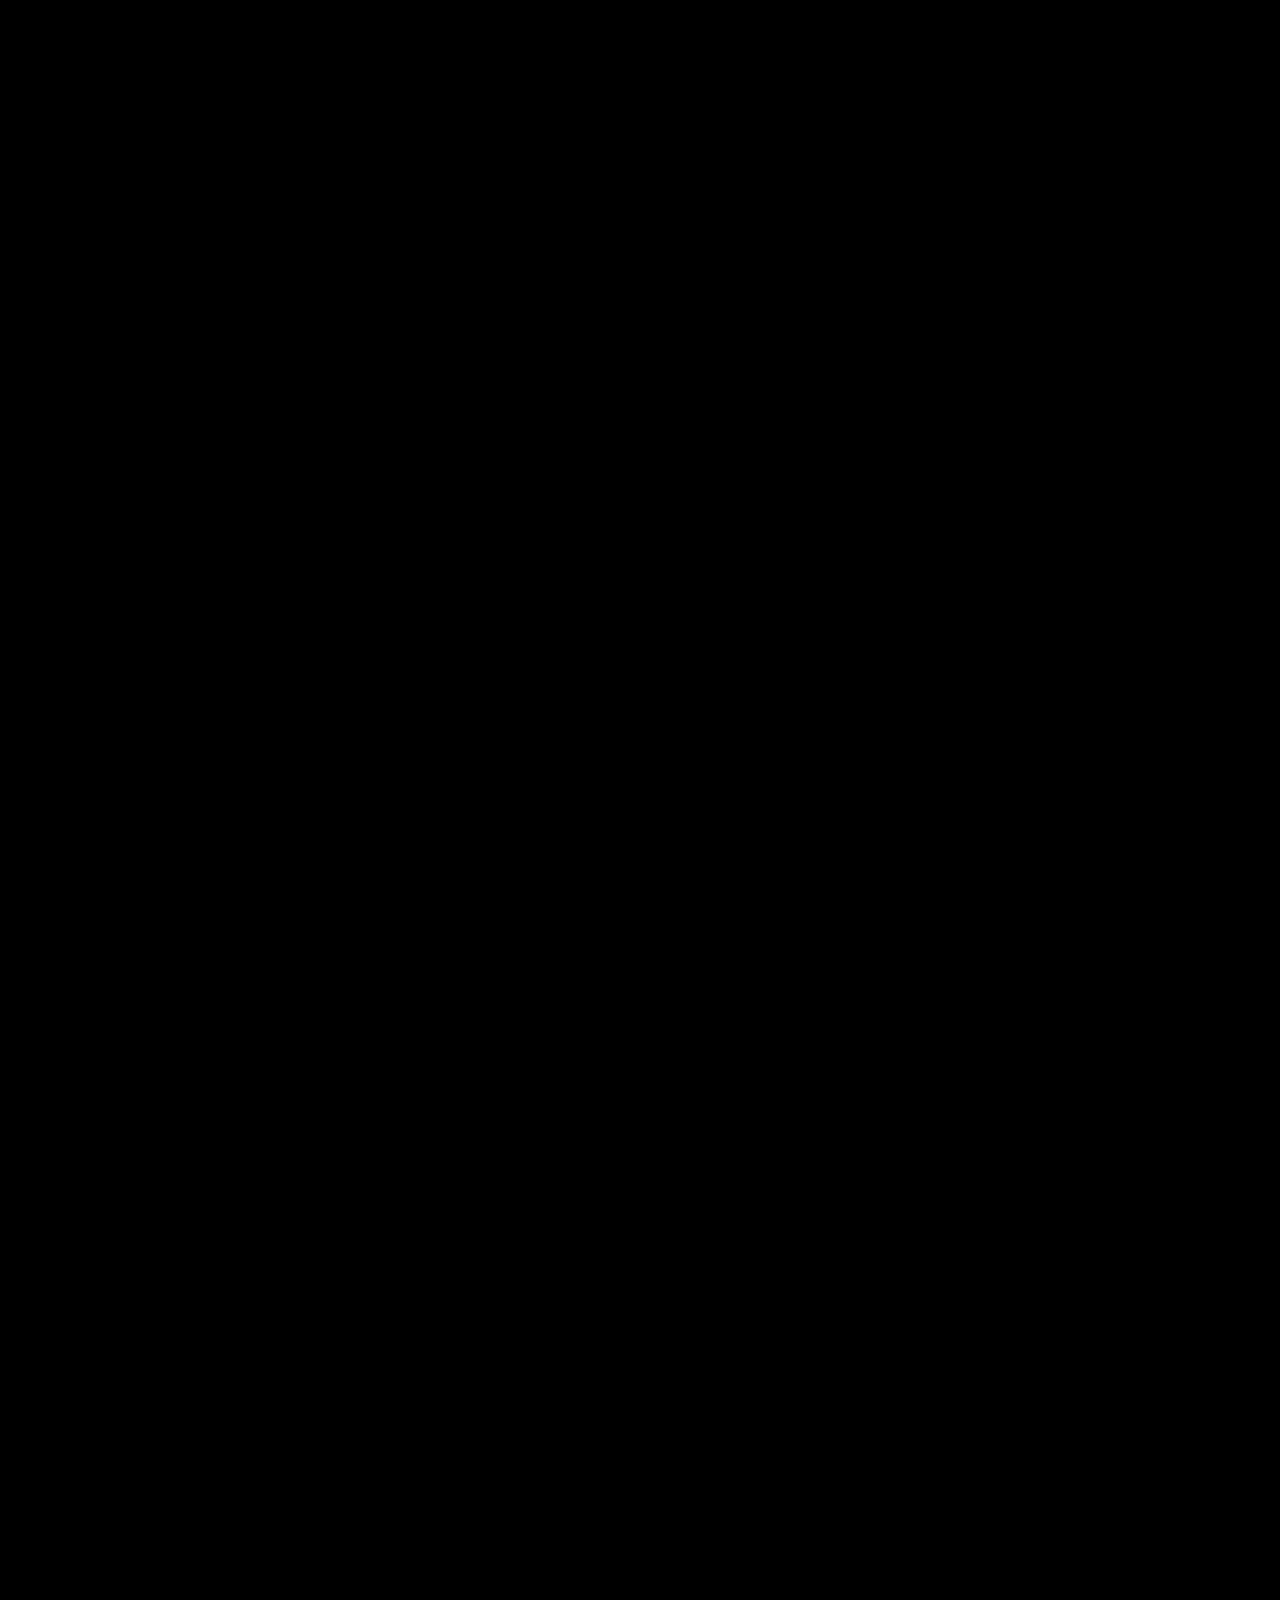
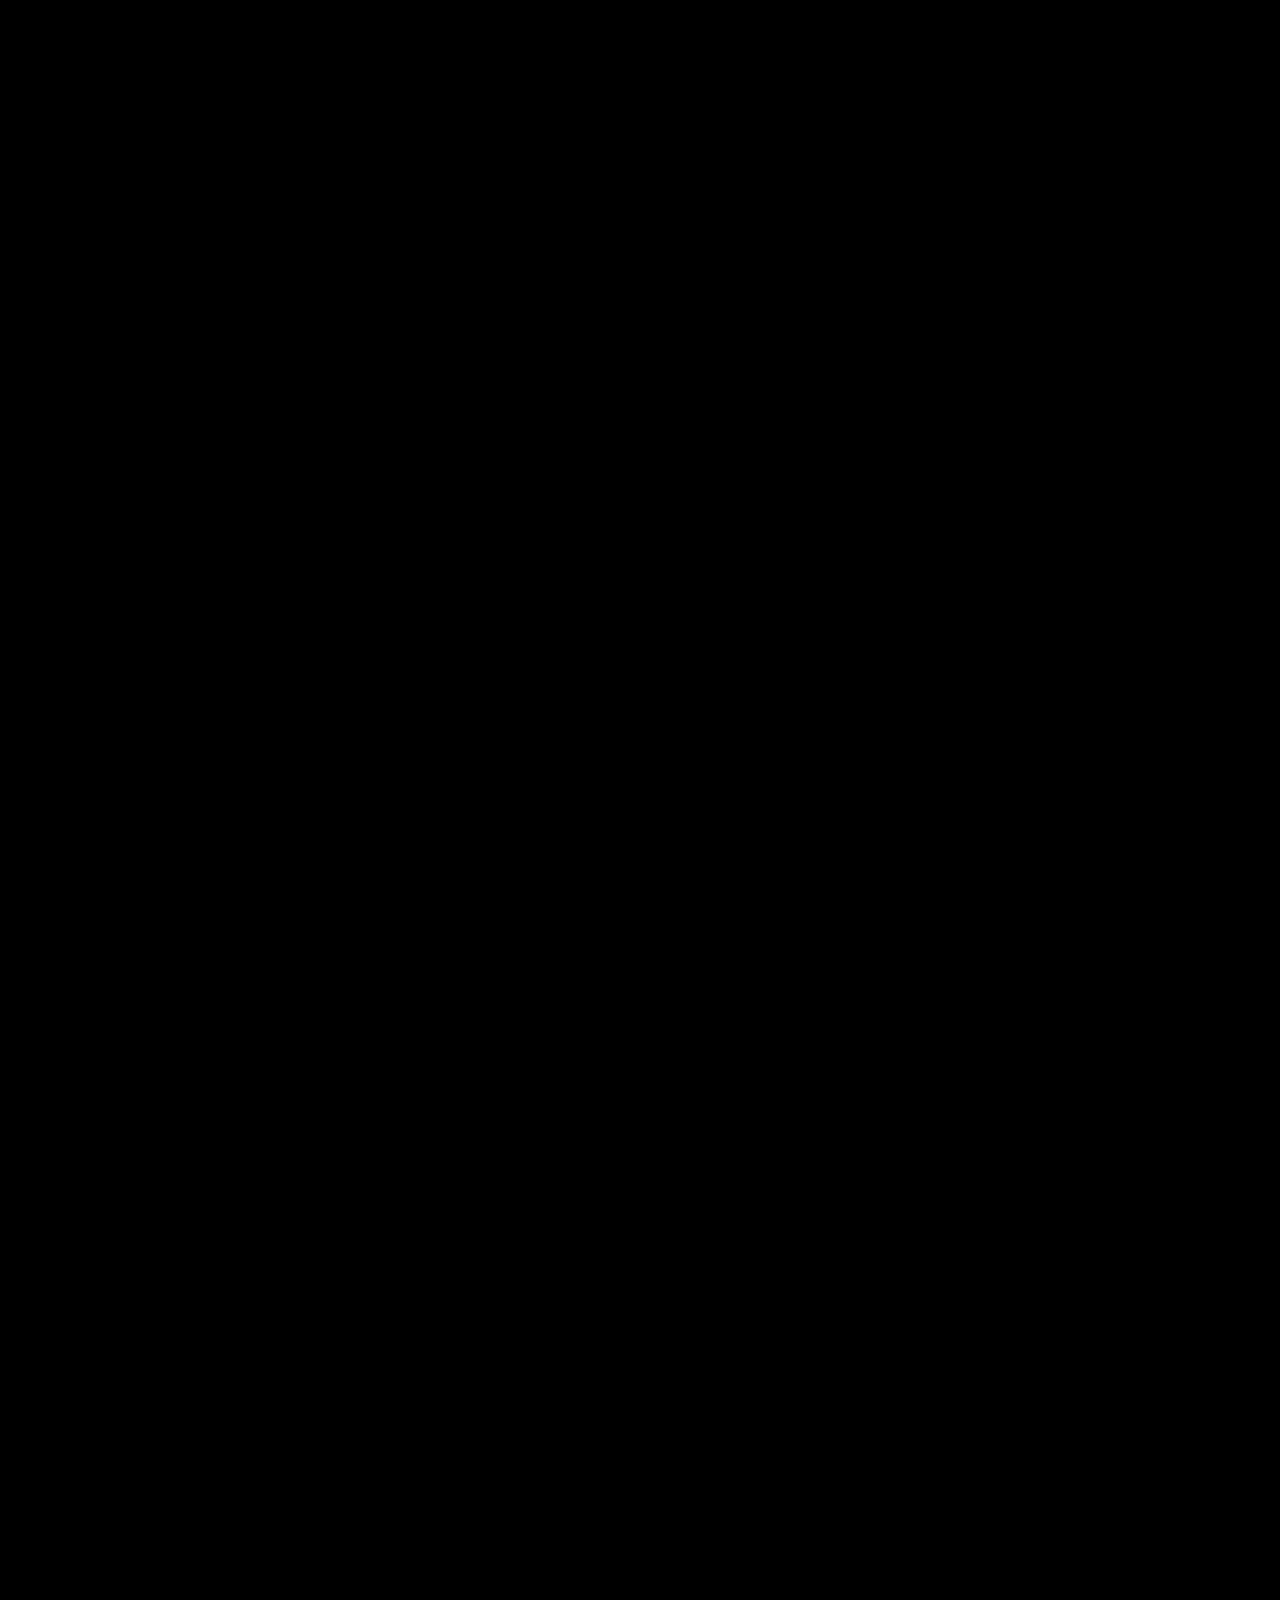
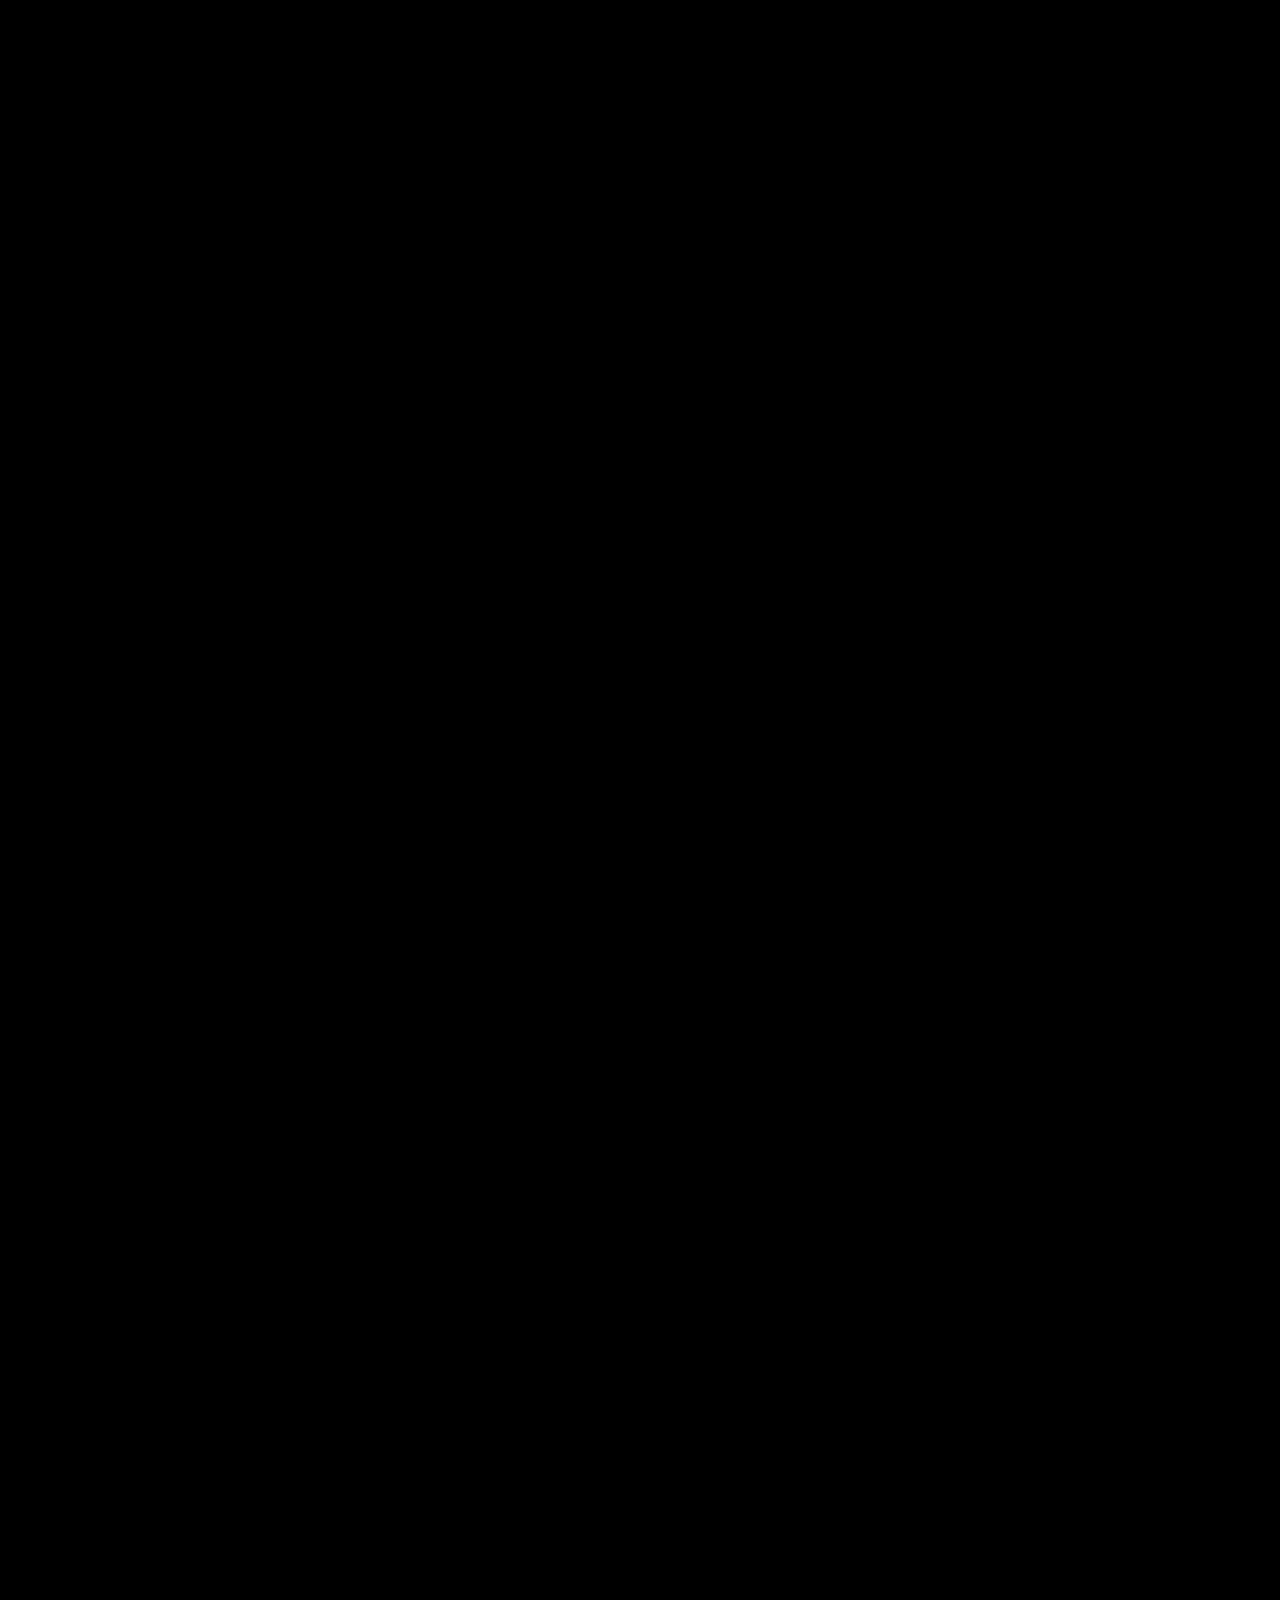
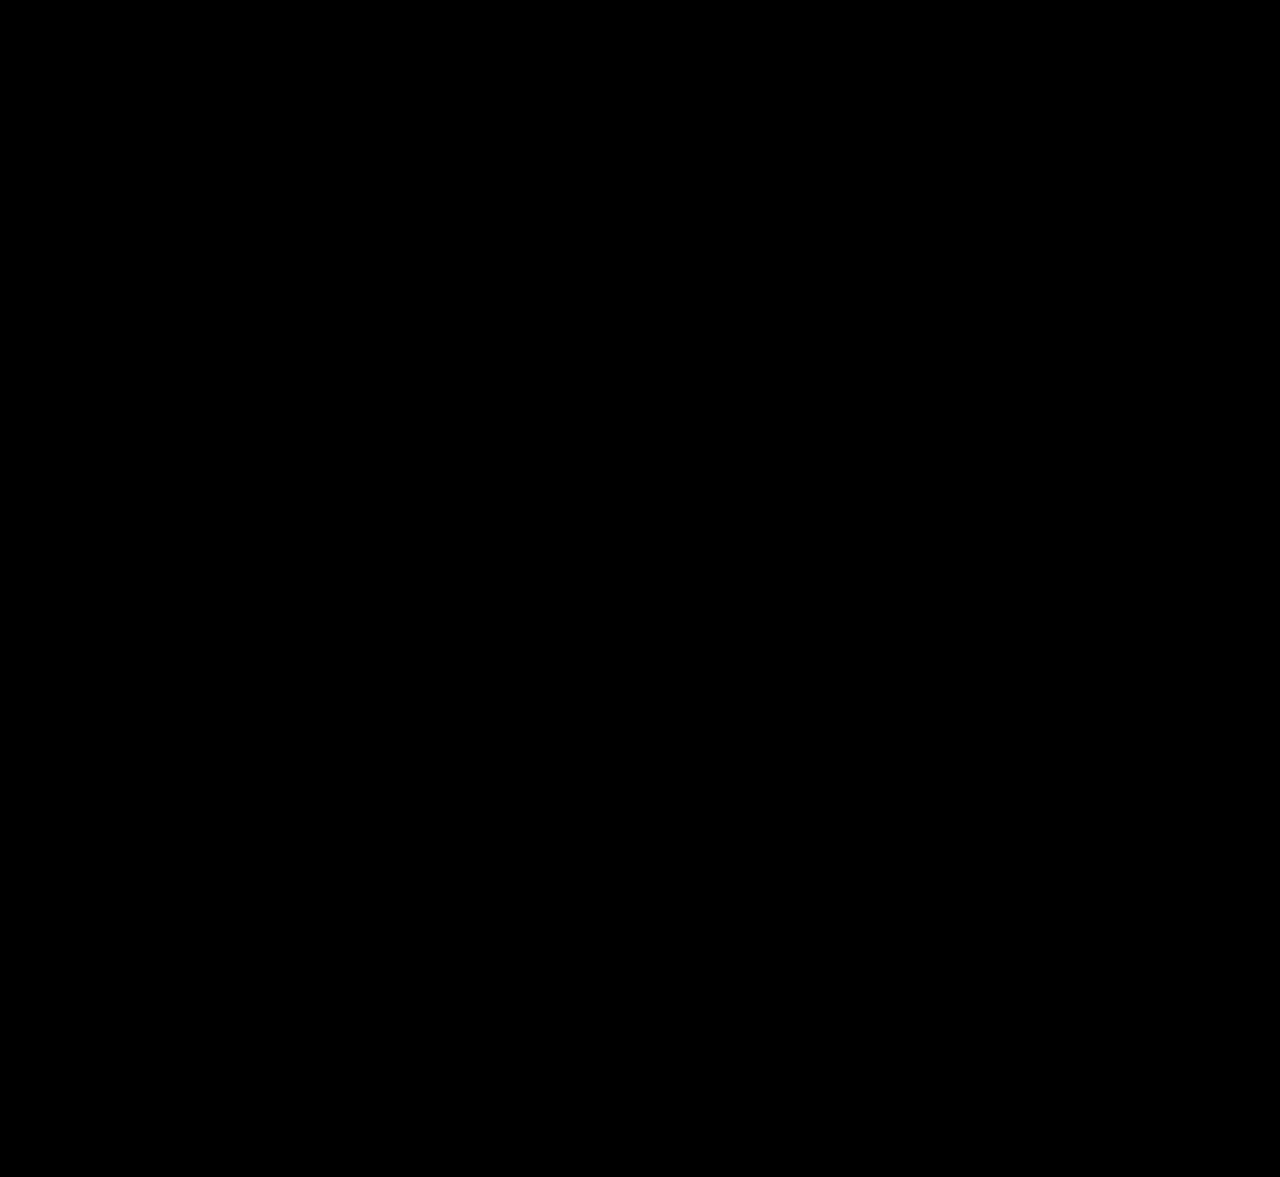
==== commit 1daddbbf: "com" ====
--- a/index.html
+++ b/index.html
@@ -19,7 +19,7 @@
                     <div class="nav-bar">
                     <a href="#" class="logo"> <img src="./imgFolder/logo2.jpg" alt="logo image"> </a>
                     <ul id="sidemenu">
-                    <li><a href="#">home</a></li>
+                    <li><a href="#">Home</a></li>
                     <li><a href="#about">About</a></li>
                     <li><a href="#services">Services</a></li>
                     <li><a href="#portfolio">Portfolio</a></li>
@@ -75,7 +75,7 @@
                                                     <span>Powerpoint</span>
                                                 </li>
                                                 <li>
-                                                    <img src="./imgFolder/transcription-icon.jpg" alt="transcription image">
+                                                    <img src="./imgFolder/transcription-img.png" alt="transcription image">
                                                     <span>transcription</span>
                                                 </li>
                                                 <li>
@@ -170,7 +170,7 @@
                                 <p> I can help you by redesign your current project to looks better.</p>
                             </div>
                             <div>
-                                <img src="./imgFolder/Support-img.png" alt="services img" class="services-img">
+                                <img src="./imgFolder/support-img.png" alt="services img" class="services-img">
                                 <h2>Support</h2>
                                 <p> Support is available if you wanna make any changes for your project after dilvering it.</p>
                             </div>
@@ -225,37 +225,7 @@
                     </div>
                 </section>
                 <!-- portfolio section end  -->
-                <!-- Pricing section start  -->
-                <section id="pricing">
-                    <div class="container">
-                        <div class="sub-title">
-                            <span>My</span> <p >pricing </p>
-                        </div>
-                        <div class="pricing-list">
-                            <div class="price-box">
-                                    <h3>Write & Format </h3>
-                                    <span class="price">between 5 - 10 /EGP</span>
-                                    <a href="#contact" class="btn"> Contact Now</a>
-                            </div>
-                            <div class="price-box">
-                                    <h3>Presentations </h3>
-                                    <span class="price">between 5 - 10 /EGP</span>
-                                    <a href="#contact" class="btn"> Contact Now</a>
-                            </div>
-                            <div class="price-box">
-                                    <h3>Transcription</h3>
-                                    <span class="price"> An hour => 130 /EGP</span>
-                                    <a href="#contact" class="btn"> Contact Now</a>
-                            </div>
-                            <div class="price-box">
-                                    <h3>Translation</h3>
-                                    <span class="price">Price depends on language</span>
-                                    <a href="#contact" class="btn"> Contact Now</a>
-                            </div>
-                        </div>
-                    </div>
-                </section>
-                <!-- Pricing section end  -->
+                <!-- review section start  -->
                 <section id="review">
                     <div class="container">
                         <div class="sub-title">
@@ -323,7 +293,7 @@
                         <div class="social-icons-contact">
                             <a href="https://m.facebook.com/profile.php/?id=100056849457284" target="_blank"><i class="fa-brands fa-facebook" id="icons-contact"></i></a>
                             <a href="https://wa.me/+201006960262" target="_blank"><i class="fa-brands fa-whatsapp"  id="icons-contact"></i></a>
-                            <a href="https://webogram.org/a/#2057934182" target="_blank"><i class="fa-brands fa-telegram"  id="icons-contact"></i></a>
+                            <a href="https://web.telegram.org/a/#2057934182" target="_blank"><i class="fa-brands fa-telegram"  id="icons-contact"></i></a>
                             <a href="https://www.facebook.com/messages/t/100056849457284" target="_blank"><i class="fa-brands fa-facebook-messenger messenger" id="icons-contact"></i></a>
                         </div>
                     </div>
@@ -331,7 +301,7 @@
                 <!-- contact section end  -->
             </main>
         <footer>
-            <p class="copy-right"> Made by <a href="#">Ola</a> | Copyright &copy; Reserved</p>
+            <p class="copy-right"> Made by <a href="https://olaatef.github.io/Portfolio-Ola/" target="_blank">Ola</a> | Copyright &copy; Reserved</p>
         </footer>
     <script src="script.js"></script>
 </body>
--- a/style.css
+++ b/style.css
@@ -1,6 +1,6 @@
 :root{
     --first-color: #000000;
-    --second-color: #ff5e00;
+    --second-color: #00d9fff6;
     --third-color: #fff;
 }
 
@@ -90,7 +90,7 @@
 .FixedHeader{
     background: var(--third-color);
     box-shadow: 0 0 10px 3px var(--second-color);
-    opacity: .6;
+    opacity: .8;
 }
 .nav-bar{
     display: flex;
@@ -99,8 +99,8 @@
     flex-wrap: wrap;
 }
 nav .logo img{
-    width: 90px;
-    height: 60px;
+    width: 80px;
+    height: 53px;
     border-top-left-radius: 38px;
     border-top-right-radius: 38px;
     border-bottom-right-radius: 10px;
@@ -114,8 +114,9 @@
     padding: 17px 0;
 }
 nav ul li a{
-    font-size: 21px;
-    font-weight: 600;
+    font-size: 20px;
+    font-weight: 500;
+    letter-spacing: 1px;
     color: var(--first-color);
     margin-left: 30px;
     position: relative;
@@ -177,7 +178,6 @@
 nav #toggle-mode:hover{
     color: var(--first-color);
     background-color: var(--third-color);
-    border-color: var(--first-color);
 }
 #header .container .home-text {
     display: flex;
@@ -578,7 +578,7 @@
 #portfolio .work-list .work .layer{
     width: 100%;
     height: 0;
-    background: linear-gradient(rgba(0,0,0,0.8) ,#be4600);
+    background: linear-gradient(rgba(0,0,0,0.9) ,#00d9ffe8);
     border-radius: 10px;
     position: absolute;
     left: 0;
@@ -604,42 +604,6 @@
     color: var(--third-color);
 }
 /* portfolio section end */
-/* Pricing section start */
-#pricing .container .pricing-list{
-    display: grid;
-    grid-template-columns: repeat(4, 1fr);
-    gap: 30PX;
-    text-align: center;
-}
-#pricing .container .pricing-list .price-box{
-    padding: 4rem 2rem;
-    border: 2.4px solid var(--third-color);
-    border-radius: 15px;
-    transition: all ease .4s;
-}
-#pricing .container .pricing-list .price-box:hover{
-    border-color: var(--second-color);
-    transform: translateY(-10px);
-}
-#pricing .container .pricing-list .price-box h3{
-    font-size: 27px;
-    font-weight: 600;
-    letter-spacing: 2px;
-    margin-bottom: 1.5rem;
-    text-transform: uppercase;
-}
-#pricing .container .pricing-list .price-box .price{
-    color: var(--third-color);
-    font-size: 25px;
-    font-weight: 600;
-    letter-spacing: 1px;
-    display: block;
-}
-#pricing .container .pricing-list .price-box .btn{
-    height: 50px;
-    margin-top: 2.3rem;
-}
-/* Pricing section end */
 /* REVIEW START ................ */
 #review .box-container{
     display: grid;
@@ -808,14 +772,6 @@
     }
     #about .btn{
         width: 190px;
-    }
-    #pricing .container .pricing-list{
-        grid-template-columns: repeat(3, 1fr);
-        gap: 15PX;
-    }
-    #pricing .container .pricing-list .price-box{
-        padding: 4rem 1.5rem;
-        margin-bottom: 20px;
     }
 }
 @media only screen and (max-width:992px){
@@ -923,18 +879,6 @@
         font-size: 19px;
         letter-spacing: .5px;
     }
-    #pricing .container .pricing-list{
-        grid-template-columns: repeat(2, 1fr);
-        gap: 10PX;
-    }
-    #pricing .container .pricing-list .price-box h3{
-        font-size: 22px;
-        letter-spacing: .7px;
-    }
-    #pricing .container .pricing-list .price-box .price{
-        font-size: 21px;
-        letter-spacing: .5px;
-    }
     #review .box-container{
         grid-template-columns: repeat(2, 1fr);
     }
@@ -967,13 +911,18 @@
         padding: 0 1.2rem;
     }
     nav .logo img{
-        width: 65px;
-        height: 43px;
+        width: 57px;
+        height: 41px;
     }
     nav #toggle-mode,
     nav .container .nav-bar #menu-icon{
         font-size: .9rem;
         padding: .3rem ;
+        border: none;
+    }
+    nav #toggle-mode:hover{
+        background-color: transparent;
+        box-shadow: 0 0 0 transparent;
     }
     nav #toggle-mode.ar{
         font-size: 16px;
@@ -1080,24 +1029,6 @@
     #portfolio .work-list .work .layer h3{
         font-size: 15px;
         letter-spacing: .5px;
-    }
-    #pricing .container .pricing-list{
-        grid-template-columns: repeat(1, 1fr);
-    }
-    .container .pricing-list .price-box {
-        padding: 1rem .5rem;
-    }
-    #pricing .container .pricing-list .price-box h3 {
-        font-size: 18px;
-    }
-    #pricing .container .pricing-list .price-box .price {
-        font-size: 15px;
-    }
-    #pricing .container .pricing-list .price-box .btn {
-        font-size: 15px;
-        height: 40px;
-        margin-top: 1.8rem;
-        padding: 0 .7rem;
     }
     #review .box-container{
         grid-template-columns: repeat(1, 1fr);
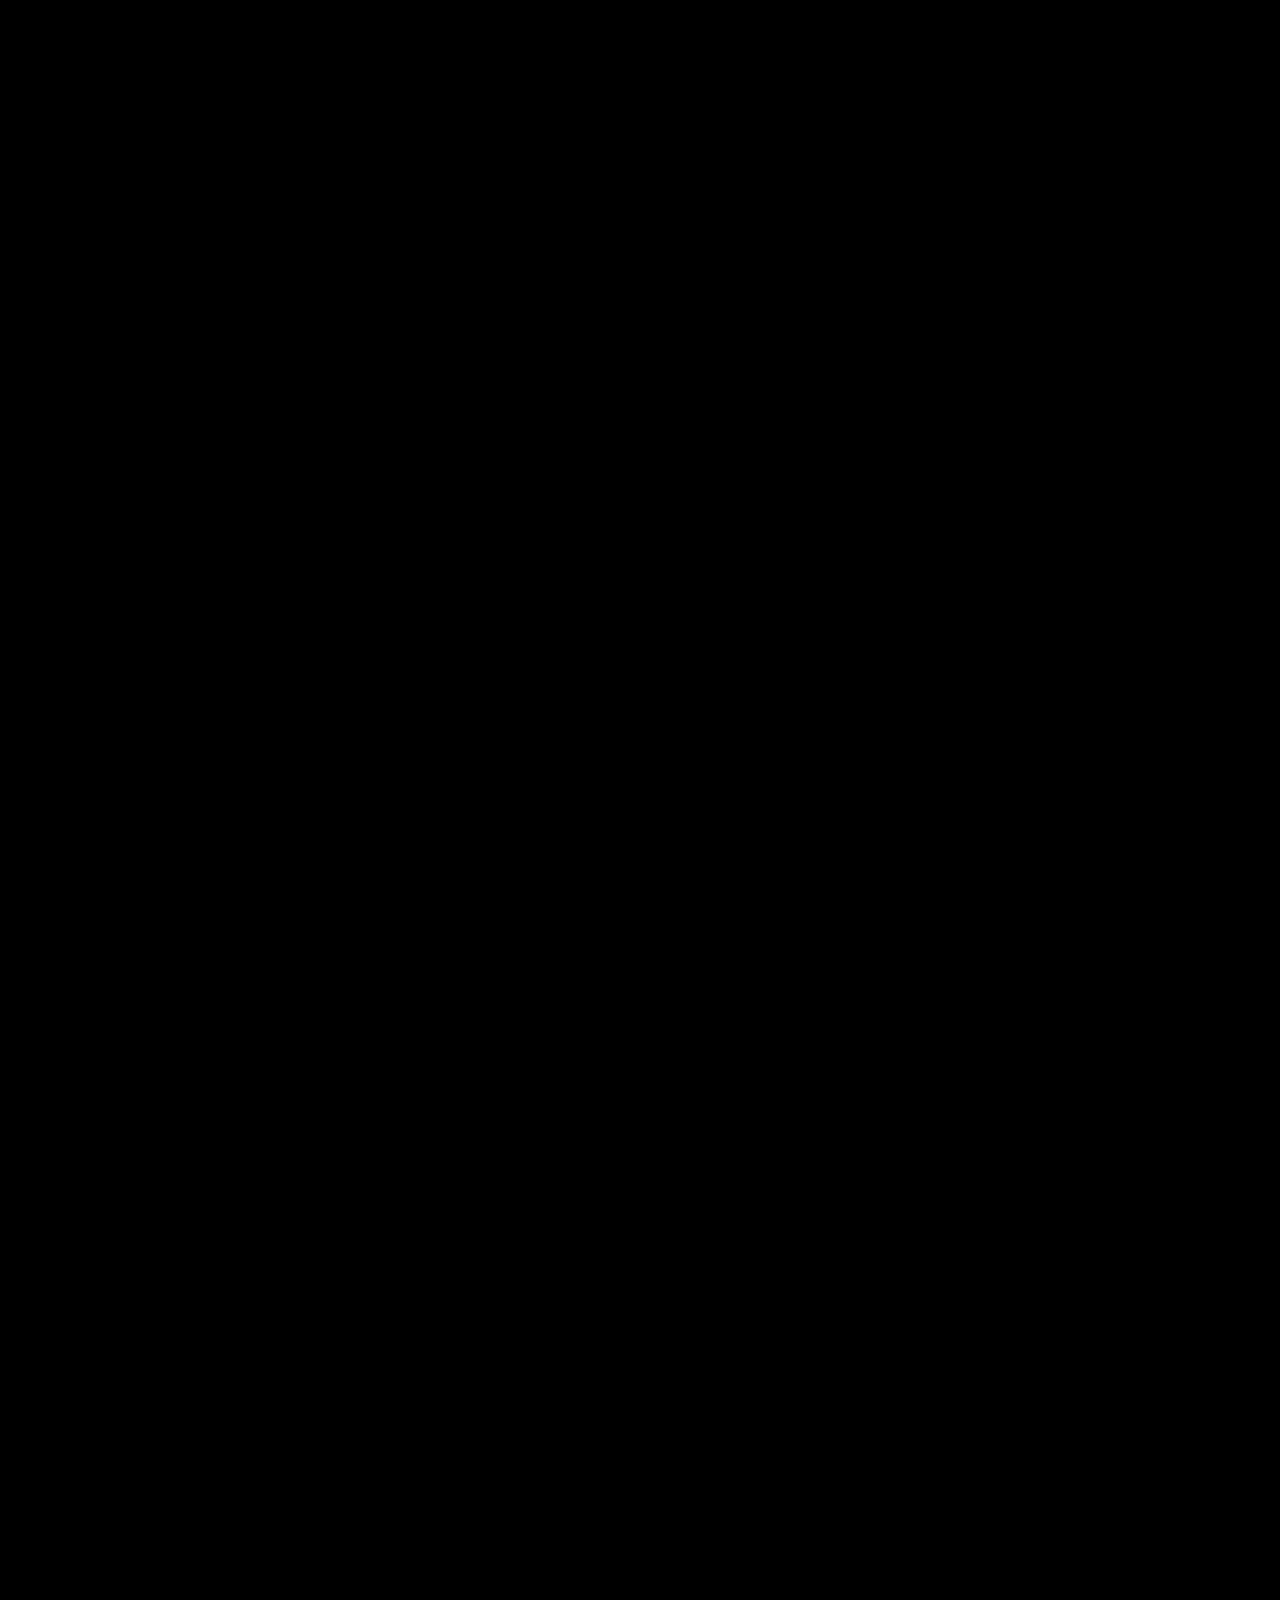
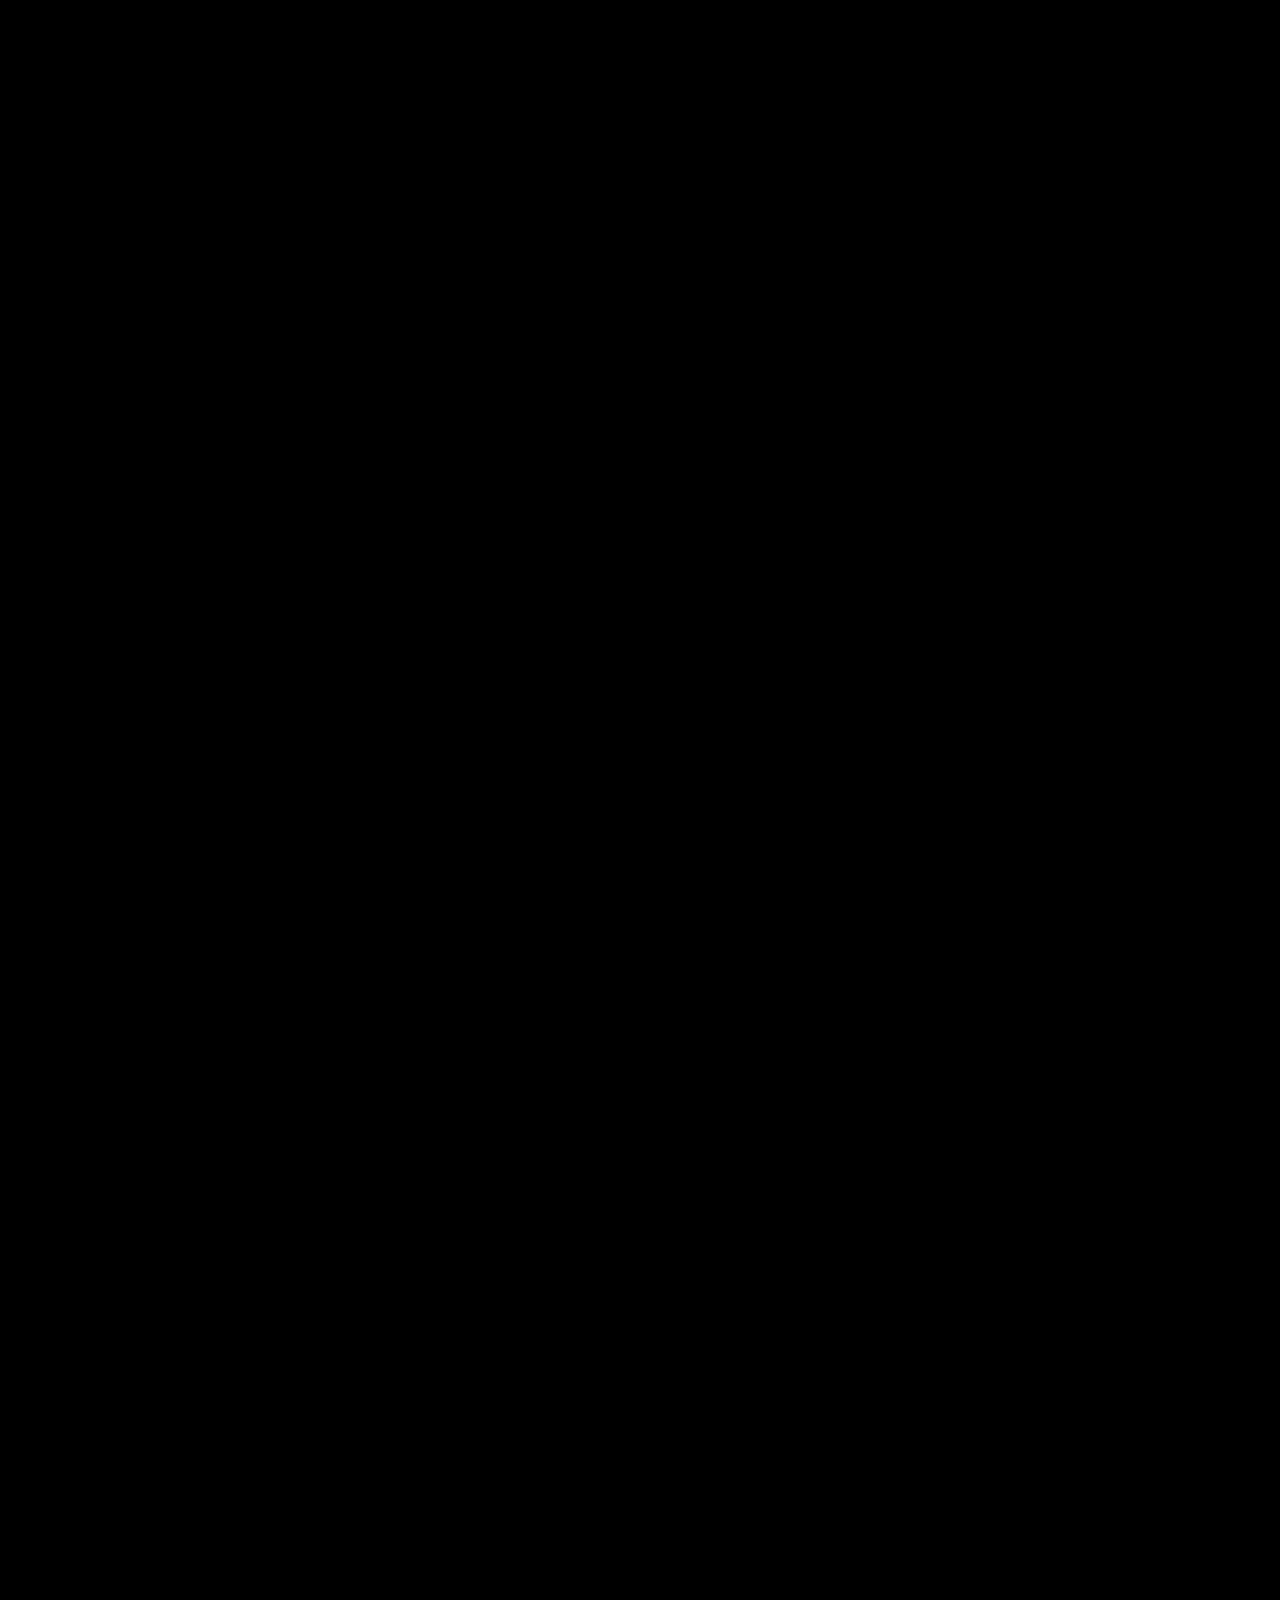
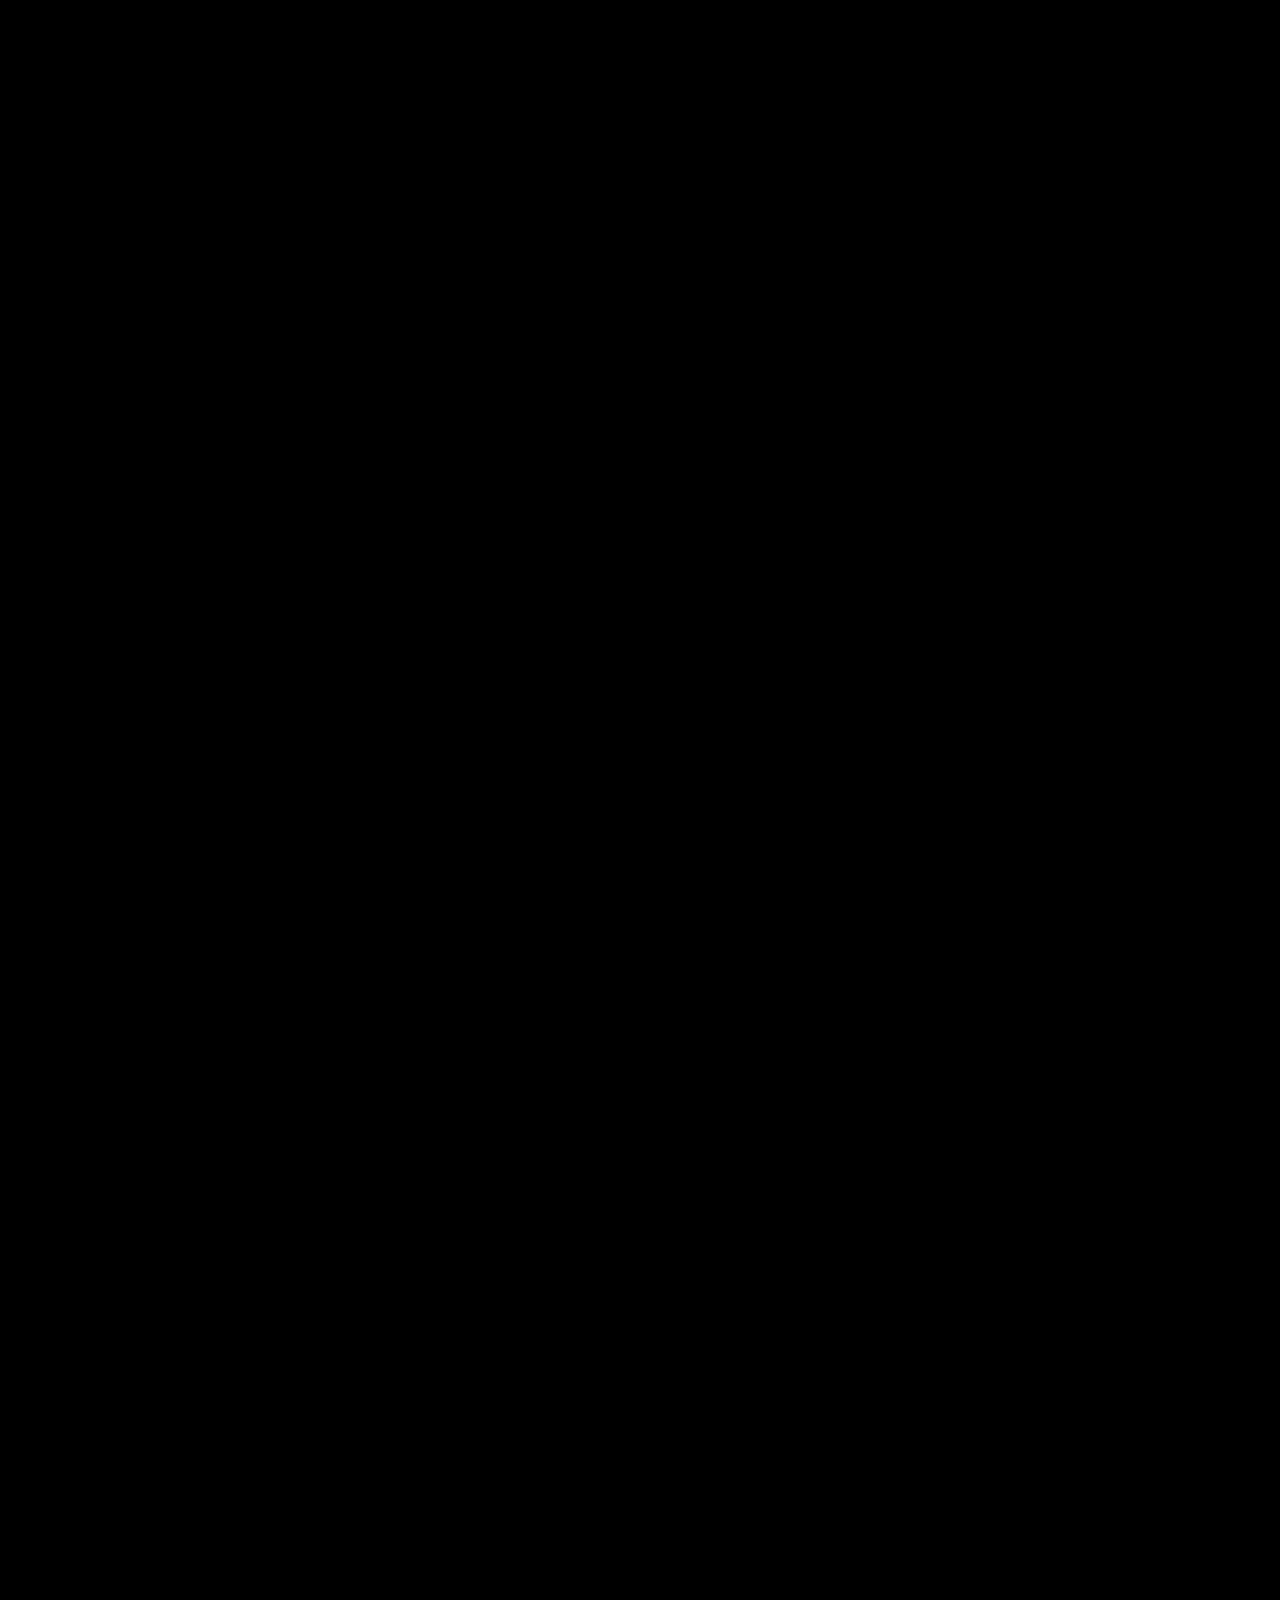
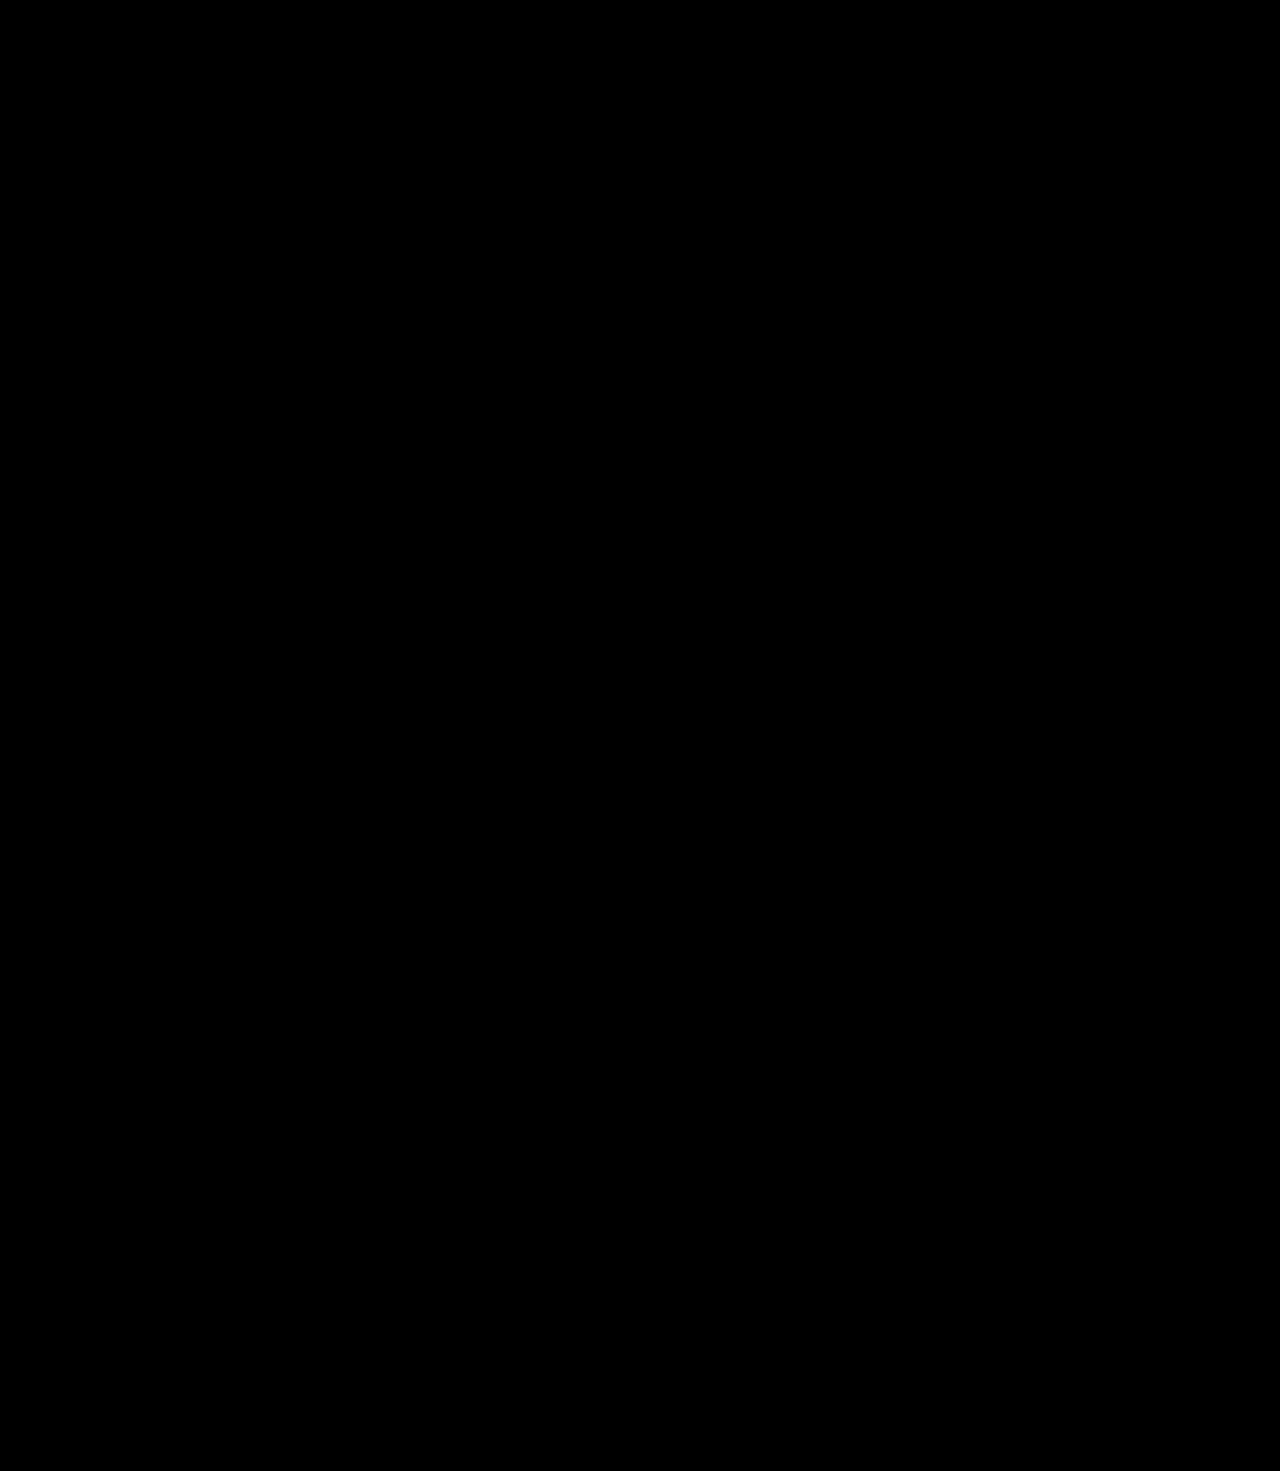
==== commit 66b5a5f5: ".." ====
--- a/index.html
+++ b/index.html
@@ -5,7 +5,7 @@
     <meta name="viewport" content="width=device-width, initial-scale=1.0">
     <meta name="description" content=" ">
     <meta name="keywords" content="  ">
-    <title> Portfolio Ola..</title>
+    <title> Typist Portfolio</title>
     <link rel="icon" href="./imgFolder/logo2.jpg">
     <link rel="stylesheet" href="https://cdnjs.cloudflare.com/ajax/libs/font-awesome/6.5.1/css/all.min.css" integrity="sha512-DTOQO9RWCH3ppGqcWaEA1BIZOC6xxalwEsw9c2QQeAIftl+Vegovlnee1c9QX4TctnWMn13TZye+giMm8e2LwA==" crossorigin="anonymous" referrerpolicy="no-referrer" />
     <link rel="stylesheet" href="style.css">
@@ -301,7 +301,7 @@
                 <!-- contact section end  -->
             </main>
         <footer>
-            <p class="copy-right"> Made by <a href="https://olaatef.github.io/Portfolio-Ola/" target="_blank">Ola</a> | Copyright &copy; Reserved</p>
+            <p class="copy-right"> Made by <a href="https://olaatef.github.io/Ola-Portfolio/" target="_blank">Ola</a> | Copyright &copy; Reserved</p>
         </footer>
     <script src="script.js"></script>
 </body>
--- a/style.css
+++ b/style.css
@@ -1,9 +1,23 @@
 :root{
     --first-color: #000000;
-    --second-color: #00d9fff6;
+    --second-color: #00aeff;
     --third-color: #fff;
 }
-
+body{
+    background-color: var(--first-color);
+    color: var(--third-color);
+    transition: all .4s ease;
+    opacity: 0;
+    animation: slideZero 2s ease forwards;
+}
+@keyframes slideZero {
+    0%{
+        opacity: 0;
+    }
+    100%{
+        opacity: 1;
+    }
+}
 *{
     margin: 0;
     padding: 0;
@@ -12,22 +26,6 @@
     text-decoration: none;
     list-style: none;
 }
-body{
-    background-color: var(--first-color);
-    color: var(--third-color);
-    transition: all .4s ease;
-    opacity: 0;
-    animation: slideZero 2s ease forwards;
-}
-@keyframes slideZero {
-    0%{
-        opacity: 0;
-    }
-    100%{
-        opacity: 1;
-    }
-}
-
 ::selection{
     background: var(--second-color);
     color: var(--third-color);
@@ -47,7 +45,6 @@
     color: var(--second-color);
     font-size: 2.4rem;
 }
-
 #header {
     background-image: url(./imgFolder/about-image.jpg);
     background-position: center;
@@ -71,16 +68,16 @@
 #header *{
     z-index: 2;
 }
+.container{
+    padding: 0 18rem;
+}
 section{
-    padding: 8.5rem 0;
-}
-.container{
-    padding: 0 16rem;
+    padding: 7rem 0;
 }
 nav{
     background: transparent;
     width: 100%;
-    padding: 10px 0;
+    padding: 5px 0;
     position: fixed;
     top: 0;
     left: 0;
@@ -89,7 +86,7 @@
 }
 .FixedHeader{
     background: var(--third-color);
-    box-shadow: 0 0 10px 3px var(--second-color);
+    box-shadow: 0 0 8px 2px var(--second-color);
     opacity: .8;
 }
 .nav-bar{
@@ -99,8 +96,8 @@
     flex-wrap: wrap;
 }
 nav .logo img{
-    width: 80px;
-    height: 53px;
+    width: 64px;
+    height: 49px;
     border-top-left-radius: 38px;
     border-top-right-radius: 38px;
     border-bottom-right-radius: 10px;
@@ -114,9 +111,8 @@
     padding: 17px 0;
 }
 nav ul li a{
-    font-size: 20px;
-    font-weight: 500;
-    letter-spacing: 1px;
+    font-size: 18px;
+    font-weight: 400;
     color: var(--first-color);
     margin-left: 30px;
     position: relative;
@@ -142,7 +138,7 @@
     background: var(--second-color);
     border-radius: 7px;
     position: absolute;
-    left: 0;
+    right: 0;
     bottom: -3px;
     transition: .4s;
 }
@@ -162,7 +158,7 @@
     gap: 15px;
 }
 nav #toggle-mode{
-    font-size: 1.2rem;
+    font-size: 1rem;
     color:var(--first-color);
     background-color: transparent;
     border: none;
@@ -179,21 +175,20 @@
     color: var(--first-color);
     background-color: var(--third-color);
 }
+
 #header .container .home-text {
     display: flex;
     flex-direction: column;
     align-items: center;
     text-align: center; 
     position: absolute;
-    width: 100%;
     top: 50%;
     left: 50%;
     transform: translate(-50%, -50%);
     z-index: 1;
 }
 #header .container .home-text h3{
-    font-size: 2.1rem;
-    letter-spacing: 1px;
+    font-size: 24px;
     margin:0 0 .5rem;
     opacity: 0;
     animation: slideLeft 1s ease forwards;
@@ -212,13 +207,12 @@
     align-items: center;
 }
 #header .container .home-text .movt span{
-    font-size: 22px;
-    letter-spacing: 1px;
-    margin-right: .3rem;
+    font-size: 24px;
+    margin-left: .5rem;
 }
 
 #header .container .home-text .movt h3{
-    font-size: 2.2rem;
+    font-size: 2rem;
     font-weight: 700;
     position: relative;
     color: transparent;
@@ -228,11 +222,11 @@
     content: attr(data-text);
     position: absolute;
     top: 0;
-    left: 0;
+    right: 0;
     width: 0%;
     height: 100%;
     color: var(--second-color);
-    border-right: 4px solid var(--second-color);
+    border-left: 4px solid var(--second-color);
     overflow: hidden;
     animation: animate 4s linear infinite;
 }
@@ -245,7 +239,6 @@
         width: 100%;
     }
 }
-
 .btn{
     display: inline-flex;
     align-items: center;
@@ -255,9 +248,8 @@
     border: 2px solid var(--second-color);
     border-radius: 10px;
     box-shadow:0 0 .9rem var(--second-color) ;
-    font-size: 1.3rem;
+    font-size: 1.1rem;
     font-weight: 600;
-    letter-spacing: 1px;
     padding: .8rem 2.5rem;
     margin-top: 1rem;
     transition: .5s;
@@ -267,7 +259,6 @@
 }
 .btn:hover{
     color: var(--second-color);
-    font-size: 1.35rem;
 }
 .btn::before{
     content: '';
@@ -299,7 +290,6 @@
 .back-arrow:hover{
     transform: translateY(-9px);
 }
-
 /* home section end */
 /* about section start */
 #about{
@@ -313,11 +303,11 @@
     justify-content: space-between;
 }
 .sub-title{
-    font-size: 60px;
+    font-size: 50px;
     font-weight: 600;
     color: var(--third-color);
     text-align: center;
-    margin-bottom: 8rem;
+    margin-bottom: 10rem;
     width: auto;
 }
 .sub-title p{
@@ -342,21 +332,20 @@
     flex-basis: 55%;
 }
 #about .row .about-text p{
-    font-size: 18px;
-    letter-spacing: 1px;
+    font-size: 16px;
     line-height: 1.9;
     font-family: sans-serif;
     color: var(--third-color);
+    margin-top: .3rem;
 }
 #about .row .about-text .tab-titles{
     display: flex;
     margin: 20px 0 40px;
 }
 #about .row .about-text .tab-titles .tab-links{
-    margin-right: 50px;
+    margin-left: 50px;
     font-size: 19px;
     font-weight: 500;
-    letter-spacing: .7px;
     font-family: 'Times New Roman';
     cursor: pointer;
     position: relative;
@@ -364,7 +353,7 @@
 #about .row .about-text .tab-titles .tab-links::after{
     content: '';
     position: absolute;
-    left: 0;
+    right: 0;
     bottom: -8px;
     width: 0;
     height: 3px;
@@ -372,26 +361,24 @@
     transition: .5s;
 }
 #about .row .about-text .tab-links.active-link::after{
-    width: 60%;
+    width: 50%;
 }
 #about .tab-contents.active-tab h4{
     font-size: 21px;
-    color:var(--third-color) ;
-    letter-spacing: 1.3px;
+    color:var(--third-color);
     text-transform: uppercase;
     margin-bottom: 3px;
 }
 #about .tab-contents.active-tab .hr1{
-    width:14rem ;
+    width:8.9rem ;
     border-radius: 50%;
 }
 #about .tab-contents.active-tab .hr2{
-    width:13rem ;
+    width:10.7rem ;
     border-radius: 50%;
 }
 #about .tab-contents ul li{
     margin-top: 1rem;
-    letter-spacing: 1px;
     color: var(--third-color);
     display: flex;
     align-items: center;
@@ -400,7 +387,6 @@
     color: var(--second-color);
     font-size: 17px;
     font-weight: 600;
-    letter-spacing: 1px;
 }
 #about .tab-contents{
     display: none;
@@ -413,13 +399,14 @@
     width: 37px;
     height: 35px;
     border-radius: 50%;
-    margin-right: 10px;
+    margin-left: 10px;
 }
 #about .tab-contents.active-tab ul li .check-icon{
-    font-size: 1.3rem;
-    color: var(--third-color);
-    margin-right: 10px;
-}
+    font-size: 1rem;
+    color: var(--third-color);
+    margin-left: 10px;
+}
+
 .language{
     flex-direction: column;
     min-width: 90%;
@@ -434,8 +421,7 @@
     padding:0 10px ;
 }
 .language-bar .info p{
-    font-size:17px ;
-    letter-spacing: 1.3px;
+    font-size:17px ;;
     font-weight: 500;
 }
 .language-bar .bar{
@@ -450,7 +436,7 @@
     width: 50%;
     height: 100%;
     position: absolute;
-    left: 0;
+    right: 0;
     background:var(--second-color);
     border-radius: 25px;
     box-shadow: 0 0 .5rem var(--second-color);
@@ -505,17 +491,16 @@
 #about .btn{
     margin: 2rem auto 1rem;
     padding: 0;
-    width: 230px;
-    height: 60px;
-}
-
+    width: 165px;
+    height: 53px;
+}
 /* about section end */
 /* services section start */
 
 #services .services-list{
     display: grid;
     grid-template-columns: repeat(3, 1fr);
-    grid-gap: 30px;
+    grid-gap: 40px;
     margin-top: 50px;
 }
 #services .services-list div{
@@ -540,15 +525,14 @@
     margin-bottom: 30px;
 }
 #services .services-list div h2{
-    font-size: 30px;
+    font-size: 24px;
     font-weight: 500;
     margin-bottom: 15px;
 }
 #services .services-list div p{
-    font-size: 15px;
+    font-size: 14px;
     font-weight: 300;
     font-family: sans-serif;
-    letter-spacing: 1px;
     margin-bottom: 20px;
 }
 /* services section end */
@@ -578,7 +562,7 @@
 #portfolio .work-list .work .layer{
     width: 100%;
     height: 0;
-    background: linear-gradient(rgba(0,0,0,0.9) ,#00d9ffe8);
+    background: linear-gradient(rgba(0,0,0,0.9) ,#00aeff);
     border-radius: 10px;
     position: absolute;
     left: 0;
@@ -596,12 +580,11 @@
     height: 100%;
 }
 #portfolio .work-list .work .layer h3{
-    font-size: 21px;
+    font-size: 26px;
     font-weight: 500;
-    letter-spacing: 1px;
     padding: 0 .5rem  ;
     text-transform: uppercase;
-    color: var(--third-color);
+    color: #ccc;
 }
 /* portfolio section end */
 /* REVIEW START ................ */
@@ -620,19 +603,17 @@
 #review .box-container .box p{
     font-size: 19px;
     font-weight: 600;
-    letter-spacing: 1px;
     line-height: 1.8;
     color: var(--third-color);
-    padding: .3rem 0 1rem 0;
+    padding: .3rem 0 .5rem 0;
 }
 #review .box-container .box h3{
-    font-size: 27px;
-    letter-spacing: 1px;
+    font-size: 24px;
     color: var(--third-color);
     padding: 1rem 0;
 }
 #review .box-container .box .stars{
-    font-size: 1.6rem;
+    font-size: 1.2rem;
     padding: .5rem;
     color:var(--second-color);
 }
@@ -643,13 +624,12 @@
 
 /* contact section start */
 #contact {
-    margin: 7rem 0;
+    margin: 7rem 0 ;
     text-align: center;
 }
 #contact h3{
-    font-size: 27px;
+    font-size: 24px;
     font-weight: 600;
-    letter-spacing: 1px;
     color: var(--third-color);
     margin-bottom: 40px;
 }
@@ -679,11 +659,11 @@
 }
 #contact .row .col .con-icon{
     color: var(--second-color);
-    font-size: 33px;
+    font-size: 30px;
     margin-bottom: 1.7rem;
 }
 #contact .row .col a{
-    font-size: 22px;
+    font-size: 17px;
     color: var(--third-color);
     transition: all ease .3s;
 }
@@ -691,7 +671,7 @@
     color: var(--second-color);
 }
 #contact .social-icons-contact{
-    width: 270px;
+    width: 260px;
     margin: 0 auto;
     display: flex;
     align-items: center;
@@ -699,84 +679,51 @@
     margin-top: 1rem;
 }
 #contact .social-icons-contact #icons-contact{
-    font-size: 28px;
-    color: var(--third-color);
-    transition: .3s;
+    font-size: 24px;
+    color: var(--third-color);
+    transition: all ease .4s;
 }
 #contact .social-icons-contact #icons-contact:hover{
     color: var(--second-color);
     transform: translateY(-9px);
 } 
+
 /* contact section end */
 /* footer start   */
 footer .copy-right{
     width: 100%;
     text-align: center;
-    font-size: 22px;
+    font-size: 17px;
     font-weight: 600;
-    letter-spacing: 2px;
+    letter-spacing: .3px;
     padding: 20px 5px;
-    margin-top: 1rem;
-    background: #1b1a1a7c ;
+    margin-top: 20px;
+    background: #1b1a1a7c;
     color: var(--third-color);
 }
 footer .copy-right a{
-    font-size: 23px;
+    font-size: 23;
     color: var(--second-color);
 }
 /* footer end   */
 
-@media only screen and (max-width:1650px){
+@media only screen and (max-width:1500px){
     .container{
-        padding: 0 9rem;
-    }
-}
-@media only screen and (max-width:1460px){
-    .container{
-        padding: 0 7rem;
-    }
-}
-@media only screen and (max-width:1370px){
+        padding: 0 8rem;
+    }
+}
+@media only screen and (max-width:1140px){
     .container{
         padding: 0 4rem;
     }
+
+}
+@media only screen and (max-width:992px){
+    .container{
+        padding: 0 3rem;
+    }
     section{
         padding: 5rem 0;
-    }
-    #about .tab-contents.active-tab h4{
-        font-size: 19px;
-        letter-spacing: .5px;
-        margin-top: 2rem;
-    }
-    #about .tab-contents.active-tab .hr1{
-        width:12.2rem ;
-    }
-    #about .tab-contents.active-tab .hr2{
-        width:11.3rem ;
-    }
-    #about .tab-contents ul li{
-        letter-spacing: .5px;
-    }
-    #about .tab-contents ul li span{
-        letter-spacing: .5px;
-    }
-    #about .row .about-text{
-        flex-basis: 100%;
-    }
-    .language{
-        min-width: 100%;
-    }
-    #about .row .about-img {
-        flex-basis: 0%;
-        display: none;
-    }
-    #about .btn{
-        width: 190px;
-    }
-}
-@media only screen and (max-width:992px){
-    .container{
-        padding: 0 2rem;
     }
     nav .logo img{
         width: 77px;
@@ -785,8 +732,14 @@
     nav{
         padding: 7px 0;
     }
+    .languages{
+        right: 73%;
+    }    
     #sidemenu{
-        background: rgb(0, 0, 0);
+        background: rgba(0, 0, 0, 0.842);
+        backdrop-filter: blur(200px);
+        -webkit-backdrop-filter: blur(20px);
+        color: var(--third-color);
         position: absolute;
         top: 0%;
         right: 0%;
@@ -820,7 +773,7 @@
     }
     nav #toggle-mode,
     nav .container .nav-bar #menu-icon{
-        font-size: 1rem;
+        font-size: 1.1rem;
         padding: .5rem ;
     }
     nav .container .nav-bar #menu-icon{
@@ -840,79 +793,98 @@
         color: var(--second-color);
         position: absolute;
         top: 25px;
-        right: 41px;
+        left: 56px;
         cursor: pointer;
     } 
-    #header .container .home-text h3{
+    .FixedHeader{
+        box-shadow: 0 0 5px 1px var(--second-color);
+    }
+    #header .container .home-text h3 {
         font-size: 1.7rem;
     }
-    #header .container .home-text .movt span{
-        font-size: 20px;
-    }
-    
-    #header .container .home-text .movt h3{
-        font-size: 1.7rem;
-    }
     .primary-span{
+        font-size: 1.8rem;
+    }
+    #header .container .home-text .movt h3 {
         font-size: 1.9rem;
     }
-    .btn{
+    .btn {
         font-size: 1.1rem;
-        padding: .8rem 2.2rem;
-    }
-    .sub-title{
-        font-size: 40px;
-        margin-bottom: 3rem;
-    }
-    #services .services-list{
+        padding: .7rem 1rem;
+        box-shadow: 0 0 .3rem var(--second-color);
+    }
+    #services .services-list,
+    #portfolio .work-list,
+    #review .box-container {
         grid-template-columns: repeat(2, 1fr);
         grid-gap: 20px;
     }
-    #services .services-list div{
-        padding: 20px;
-    }
-    #portfolio .work-list{
-        grid-template-columns: repeat(2, 1fr);
-        grid-gap: 20px;
-    }
-    #portfolio .work-list .work .layer h3{
-        font-size: 19px;
-        letter-spacing: .5px;
-    }
-    #review .box-container{
-        grid-template-columns: repeat(2, 1fr);
+    .sub-title{
+        font-size: 50px;
+        margin-bottom: 6rem;
+    }
+    #about .row .about-img {
+        display: none;
+    }
+    #about .row .about-text {
+        flex-basis: 100%;
+    }
+    .language {
+        min-width: 100%;
+    }
+    #about .btn {
+        width: 135px;
+        height: 40px;
+        font-size: 13.5px;
+    }
+    #review .box-container .box p {
+        font-size: 17px;
+        padding: .3rem 0 1rem 0;
+    }
+    #review .box-container .box h3 {
+        font-size: 21px;
+        color: var(--third-color);
+        padding: 1rem 0;
     }
     #review .box-container .box .stars {
-        font-size: 1.2rem;
+        font-size: 0.9rem;
     }
     #contact h3{
         font-size: 24px;
     }
     #contact .row {
-        width: 490px;
+        width: 470px;
     }
     #contact .row .col{
-        width: 230px;
+        width: 220px;
         height: 190px;
+    }
+    #contact .row .col .con-icon {
+        font-size: 29px;
+    }
+    #contact .row .col a {
+        font-size: 19px;
     }
     #contact .social-icons-contact {
         width: 200px;
     }
     footer .copy-right{
-        font-size: 19px;
+        font-size: 20px;
     }
     footer .copy-right a{
-        font-size: 20px;
-        color: var(--second-color);
-    }
-}
-@media only screen and (max-width:650px){
+        font-size: 21px;
+    }
+}
+@media only screen and (max-width:550px){
     .container{
-        padding: 0 1.2rem;
+        padding: 0 1rem;
+    }
+    section{
+        padding: 3rem 0;
     }
     nav .logo img{
-        width: 57px;
-        height: 41px;
+        width: 50px;
+        height: 37px;
     }
     nav #toggle-mode,
     nav .container .nav-bar #menu-icon{
@@ -924,145 +896,109 @@
         background-color: transparent;
         box-shadow: 0 0 0 transparent;
     }
-    nav #toggle-mode.ar{
-        font-size: 16px;
-    }
-    #sidemenu li a{
-        margin: 0;
-        font-size: 17px;
+    nav #toggle-mode.en{
+        font-size: 14px;
     }
     nav .container .nav-bar #close-menu {
         font-size: 20px;
         top: 22px;
-        right: 27px;
-    }
-    #header .container .home-text h3{
-        font-size: 1.2rem;
-    }
-    #header .container .home-text .movt span{
-        font-size: 17px;
-    }
-    
-    #header .container .home-text .movt h3{
-        font-size: 1.2rem;
-    }
-    .primary-span{
+        left: 23px;
+    }
+    #sidemenu li a {
+        font-size: 18px;
+    }
+    #header .container .home-text h3 {
         font-size: 1.4rem;
     }
-    .btn{
-        font-size: .9rem;
-        padding: .8rem 1.2rem;
-    }
-    .btn:hover{
-        font-size: .9rem;
+    #header .container .home-text .movt h3 {
+        font-size: 1.4rem;
+    }
+    .btn {
+        font-size: 1.1rem;
+        padding: .7rem 1.7rem;
     }
     .back-arrow {
-        font-size: .8rem;
-        padding: .8rem .9rem;
-    }
-    .sub-title {
-        font-size: 25px;
-    }
+        font-size: .7rem;
+        padding: .6rem .7rem;
+        bottom: 3%;
+        right: 2%;
+    }
+    .back-arrow:hover{
+        transform: translateY(0);
+    }
+    .languages{
+        right: 55%;
+    } 
+    #services .services-list,
+    #portfolio .work-list,
+    #review .box-container {
+        grid-template-columns: repeat(1, 1fr);
+    } 
     #about .row,
     #about .btn{
-        margin-left: 5px;
-    }
-    #about .row .about-text p{
-        font-size: 14px;
-        margin-top: 0;
+        margin-right: 7px;
+    }  
+    .sub-title {
+        font-size: 24px;
     }
     #about .tab-contents.active-tab{
         display: block;
         justify-content: center;
     }
-    #about .row .about-text .tab-titles{
-        margin: 20px 0 10px;
+    #about .row .about-text .tab-titles {
+        margin: 20px 0 0;
     }
     #about .row .about-text .tab-titles .tab-links {
-        margin-right: 30px;
+        margin-left: 30px;
+        font-size: 16px;
+    }
+    #about .row .about-text p {
         font-size: 15px;
     }
     #about .tab-contents.active-tab h4 {
         margin-top: 2rem;
+        font-size: 17px;
+    }
+    #about .tab-contents.active-tab .hr1{
+        width:7rem ;
+    }
+    #about .tab-contents.active-tab .hr2 {
+        width: 8rem;
+    }
+    #about .tab-contents ul li span {
         font-size: 15px;
     }
-    #about .tab-contents.active-tab .hr1,
-    #about .tab-contents.active-tab .hr2{
-        width:9rem ;
-    }
-    #about .tab-contents.active-tab ul li img {
-        width: 30px;
-        height: 30px;
-        margin-right: 5px;
-    }
-    #about .tab-contents ul li span {
-        font-size: 14px;
-    }
     #about .btn {
-        width: 140px;
+        width: 130px;
         height: 40px;
-    }
-    #services .services-list{
-        grid-template-columns: repeat(1, 1fr);
     }
     #services .services-list div {
         padding: 20px;
     }
-    #services .services-list div .services-img{
-        margin-bottom: 10px;
-    }
     #services .services-list div .services-img {
-        width: 50px;
-        margin-bottom: 5px;
+        width: 65px;
+        margin-bottom: 20px;
     }
     #services .services-list div h2 {
         font-size: 18px;
     }
     #services .services-list div p {
-        font-size: 13px;
-        letter-spacing: .3px;
-    }
-    #portfolio .work-list{
-        grid-template-columns: repeat(1, 1fr);
-        grid-gap: 10px;
+        font-size: 13.5px;
     }
     #portfolio .work-list .work .layer h3{
-        font-size: 15px;
-        letter-spacing: .5px;
-    }
-    #review .box-container{
-        grid-template-columns: repeat(1, 1fr);
-        gap: 20px;
-    }
-    #review .box-container .box .quote {
-        width: 50px;
+        font-size: 20px;
     }
     #review .box-container .box p{
         font-size: 15px;
         padding: .3rem  0;
     }
-    #review .box-container .box h3{
-        font-size: 18px;
-    }
-    #contact {
-        margin: 0;
-        margin-bottom: 3rem;
-    }
-    #contact h3{
-        margin-bottom: 19px;
-    }
-    #contact .row .col .con-icon{
-        font-size: 29px;
-    }
-    #contact .row .col a{
-        font-size: 18px;
-    }
     #contact .social-icons-contact #icons-contact{
         font-size: 23px;
     }
     #contact h3{
         font-size: 19px;
         letter-spacing: .5px;
+        margin-bottom: 15px;
     }
     #contact .row {
         display: block;
@@ -1070,6 +1006,25 @@
         width: 100%;
         margin: 35px auto;
     }
+    #contact .row .col .con-icon{
+        font-size: 27px;
+    }
+    #contact .row .col a{
+        font-size: 14.5px;
+    }
+    #contact .social-icons-contact #icons-contact{
+        font-size: 21px;
+    }
+    #contact h3{
+        font-size: 16px;
+        letter-spacing: .5px;
+    }
+    #contact .row {
+        display: block;
+        justify-content: center;
+        width: 100%;
+        margin: 35px auto;
+    }
     #contact .row .col{
         width: 100%;
         margin-bottom: 2rem;
@@ -1082,11 +1037,11 @@
         width: 150px;
     }
     footer .copy-right{
-        font-size: 14px;
-        letter-spacing: .5px;
+        font-size: 13px;
+        letter-spacing: .3px;
         margin: 0;
     }
     footer .copy-right a{
-        font-size: 16px;
-    }
-}
+        font-size: 13px;
+    }
+    }